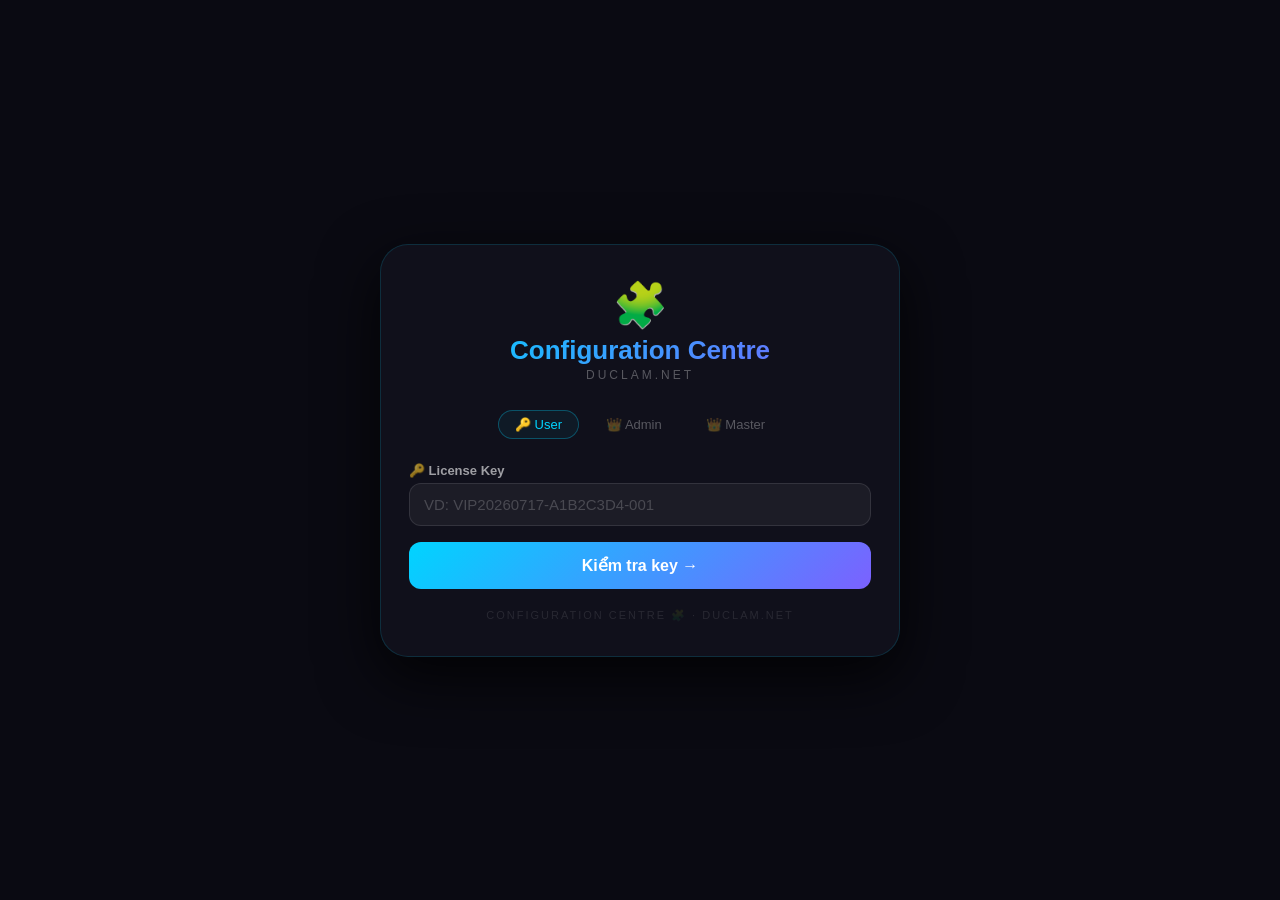
==== index.html @ 1b4ceec0 "Update index.html" ====
<!DOCTYPE html>
<html lang="vi">
<head>
    <meta charset="UTF-8">
    <meta name="viewport" content="width=device-width, initial-scale=1.0">
    <title>Configuration Centre 🧩</title>
    <style>
        * { margin: 0; padding: 0; box-sizing: border-box; }
        body {
            font-family: -apple-system, 'Segoe UI', Roboto, sans-serif;
            background: #0a0a12;
            color: #e0e0e0;
            display: flex;
            justify-content: center;
            align-items: center;
            min-height: 100vh;
            padding: 20px;
        }
        .container {
            max-width: 520px;
            width: 100%;
            background: rgba(18, 18, 30, 0.85);
            border-radius: 28px;
            padding: 34px 28px;
            border: 1px solid rgba(0, 212, 255, 0.15);
            box-shadow: 0 20px 60px rgba(0, 0, 0, 0.8);
            backdrop-filter: blur(10px);
        }
        .header { text-align: center; margin-bottom: 28px; }
        .header .icon { font-size: 44px; margin-bottom: 4px; }
        .header h1 {
            font-size: 26px;
            font-weight: 800;
            background: linear-gradient(135deg, #00d4ff, #7b61ff);
            -webkit-background-clip: text;
            -webkit-text-fill-color: transparent;
        }
        .header .sub {
            font-size: 12px;
            color: rgba(255,255,255,0.3);
            letter-spacing: 3px;
            text-transform: uppercase;
            margin-top: 2px;
        }
        .navbar {
            display: flex;
            justify-content: center;
            gap: 10px;
            margin-bottom: 24px;
        }
        .navbar a {
            color: rgba(255,255,255,0.3);
            text-decoration: none;
            font-size: 13px;
            padding: 6px 16px;
            border-radius: 20px;
            transition: 0.3s;
            border: 1px solid transparent;
        }
        .navbar a:hover {
            color: #e0e0e0;
            border-color: rgba(255,255,255,0.1);
        }
        .navbar a.active {
            color: #00d4ff;
            border-color: rgba(0, 212, 255, 0.3);
            background: rgba(0, 212, 255, 0.05);
        }
        .form-group { margin-bottom: 16px; }
        label {
            display: block;
            font-size: 13px;
            font-weight: 600;
            color: rgba(255,255,255,0.6);
            margin-bottom: 5px;
        }
        input {
            width: 100%;
            padding: 12px 14px;
            background: rgba(255,255,255,0.05);
            border: 1px solid rgba(255,255,255,0.1);
            border-radius: 12px;
            font-size: 15px;
            color: #e0e0e0;
            outline: none;
            transition: 0.3s;
            font-family: inherit;
        }
        input:focus {
            border-color: #7b61ff;
            box-shadow: 0 0 0 3px rgba(123, 97, 255, 0.1);
        }
        input::placeholder {
            color: rgba(255,255,255,0.2);
        }
        .btn {
            width: 100%;
            padding: 14px;
            background: linear-gradient(135deg, #00d4ff, #7b61ff);
            border: none;
            border-radius: 12px;
            font-size: 16px;
            font-weight: 700;
            color: #fff;
            cursor: pointer;
            transition: 0.3s;
        }
        .btn:hover {
            transform: scale(1.02);
            box-shadow: 0 10px 30px rgba(123, 97, 255, 0.3);
        }
        .btn-secondary {
            background: rgba(255,255,255,0.08);
        }
        .btn-secondary:hover {
            background: rgba(255,255,255,0.15);
            box-shadow: none;
        }
        .msg {
            padding: 12px 16px;
            border-radius: 12px;
            font-size: 14px;
            margin-top: 12px;
            display: none;
        }
        .msg.error {
            display: block;
            background: rgba(255, 71, 87, 0.15);
            color: #ff6b81;
            border: 1px solid rgba(255, 71, 87, 0.2);
        }
        .msg.success {
            display: block;
            background: rgba(0, 212, 255, 0.1);
            color: #00d4ff;
            border: 1px solid rgba(0, 212, 255, 0.15);
        }
        .hidden { display: none; }
        .info-box {
            background: rgba(255,255,255,0.03);
            border-radius: 12px;
            padding: 16px;
            margin: 12px 0;
            border: 1px solid rgba(255,255,255,0.05);
        }
        .info-box .row {
            display: flex;
            justify-content: space-between;
            font-size: 13px;
            padding: 4px 0;
        }
        .info-box .row .label { color: rgba(255,255,255,0.3); }
        .info-box .row .value { color: #e0e0e0; font-weight: 600; }
        .feature-item {
            display: flex;
            align-items: center;
            gap: 10px;
            padding: 8px 12px;
            background: rgba(255,255,255,0.03);
            border-radius: 8px;
            margin-bottom: 4px;
            font-size: 13px;
        }
        .feature-item .icon { font-size: 16px; }
        .admin-contact {
            margin-top: 16px;
            padding: 12px;
            background: rgba(255,255,255,0.03);
            border-radius: 10px;
            font-size: 13px;
            text-align: center;
            color: rgba(255,255,255,0.4);
            border: 1px solid rgba(255,255,255,0.05);
        }
        .admin-contact a {
            color: #00d4ff;
            text-decoration: none;
            font-weight: 600;
        }
        .brand {
            text-align: center;
            color: rgba(255,255,255,0.1);
            font-size: 11px;
            letter-spacing: 2px;
            text-transform: uppercase;
            margin-top: 20px;
        }
        @media (max-width: 480px) {
            .container { padding: 20px 16px; }
        }
    </style>
</head>
<body>
    <div class="container" id="app">
        <div class="header">
            <div class="icon">🧩</div>
            <h1>Configuration Centre</h1>
            <div class="sub">DUCLAM.NET</div>
        </div>

        <div class="navbar">
            <a href="/index.html" class="active">🔑 User</a>
            <a href="/x7k9m2p4.html">👑 Admin</a>
            <a href="/q8w5e3r1.html">👑 Master</a>
        </div>

        <!-- STEP 1: NHẬP KEY -->
        <div id="step-key">
            <div class="form-group">
                <label>🔑 License Key</label>
                <input type="text" id="keyInput" placeholder="VD: VIP20260717-A1B2C3D4-001" onkeydown="if(event.key==='Enter') validateKey()">
            </div>
            <button class="btn" onclick="validateKey()" id="btnCheck">Kiểm tra key →</button>
            <div id="msg" class="msg"></div>
        </div>

        <!-- STEP 2: THÔNG TIN + UDID -->
        <div id="step-udid" class="hidden">
            <div class="info-box">
                <div class="row"><span class="label">🔑 Key</span><span class="value" id="displayKey">---</span></div>
                <div class="row"><span class="label">⏳ Hết hạn</span><span class="value" id="displayExpiry">---</span></div>
                <div class="row"><span class="label">📱 Thiết bị</span><span class="value" id="displayDevice">0 / 0</span></div>
            </div>

            <div style="font-size:13px;font-weight:600;color:rgba(255,255,255,0.6);margin:12px 0 4px;">📦 Chức năng</div>
            <div id="featureList"></div>

            <div style="font-size:13px;font-weight:600;color:rgba(255,255,255,0.6);margin:16px 0 4px;">📱 Nhập UDID</div>
            <div class="form-group">
                <input type="text" id="udidInput" placeholder="VD: F2LQN1234567890ABCDEF" onkeydown="if(event.key==='Enter') generateConfig()">
            </div>
            <button class="btn" onclick="generateConfig()" id="btnDownload">⬇️ Tải cấu hình</button>

            <div class="admin-contact">
                👨‍💻 Admin: <strong id="adminName">Admin VIP</strong> · 
                📱 Zalo: <a href="https://zalo.me/0879072010" target="_blank" id="adminZalo">0879072010</a>
            </div>
            <div style="margin-top:10px;text-align:center;">
                <a href="#" onclick="resetApp(); return false;" style="color:rgba(255,255,255,0.2);font-size:12px;text-decoration:none;">← Nhập key khác</a>
            </div>
        </div>

        <div class="brand">CONFIGURATION CENTRE 🧩 · DUCLAM.NET</div>
    </div>

    <script>
        let currentKey = '';
        let currentKeyData = null;

        function validateKey() {
            const key = document.getElementById('keyInput').value.trim();
            const msg = document.getElementById('msg');

            if (!key) {
                msg.className = 'msg error';
                msg.textContent = '⚠️ Vui lòng nhập key';
                return;
            }

            document.getElementById('btnCheck').textContent = '⏳ Đang kiểm tra...';
            document.getElementById('btnCheck').disabled = true;

            fetch('/api/validate?key=' + encodeURIComponent(key))
                .then(res => res.json())
                .then(data => {
                    if (!data.valid) {
                        msg.className = 'msg error';
                        msg.textContent = data.error || '❌ Key không hợp lệ';
                        document.getElementById('btnCheck').textContent = 'Kiểm tra key →';
                        document.getElementById('btnCheck').disabled = false;
                        return;
                    }

                    currentKey = key;
                    currentKeyData = data.key;

                    document.getElementById('step-key').classList.add('hidden');
                    document.getElementById('step-udid').classList.remove('hidden');

                    document.getElementById('displayKey').textContent = key;
                    document.getElementById('displayExpiry').textContent = new Date(data.key.expiresAt).toLocaleDateString('vi-VN');
                    document.getElementById('displayDevice').textContent = data.key.usedDevices.length + ' / ' + data.key.maxDevices;
                    document.getElementById('adminName').textContent = data.key.adminInfo.name || 'Admin VIP';
                    document.getElementById('adminZalo').textContent = data.key.adminInfo.zalo || '0879072010';
                    document.getElementById('adminZalo').href = 'https://zalo.me/' + (data.key.adminInfo.zalo || '0879072010');

                    const list = document.getElementById('featureList');
                    list.innerHTML = '';
                    const featureMap = {
                        battery: '🔋 Tối ưu pin',
                        fps_boost: '⚡ Buff FPS',
                        reduce_lag: '🌐 Giảm lag',
                        ad_block: '🚫 Chặn QC',
                        network_optimize: '📶 Tối ưu mạng',
                        ram_clean: '🧹 Dọn RAM',
                        cache_clean: '🗑️ Xóa cache',
                        head_track: '🎯 Bám đầu',
                        fix_recoil: '🔫 Fix rung',
                        light_scope: '⚖️ Nhẹ tâm',
                        body_track: '🎯 Đầm tâm'
                    };
                    let has = false;
                    for (const [k, v] of Object.entries(featureMap)) {
                        if (data.key.features[k]) {
                            has = true;
                            list.innerHTML += `<div class="feature-item"><span class="icon">✅</span><span>${v}</span></div>`;
                        }
                    }
                    if (!has) {
                        list.innerHTML = `<div style="color:rgba(255,255,255,0.2);text-align:center;padding:10px;">📭 Không có chức năng</div>`;
                    }

                    document.getElementById('btnCheck').textContent = 'Kiểm tra key →';
                    document.getElementById('btnCheck').disabled = false;
                    msg.className = 'msg';
                    msg.textContent = '';
                })
                .catch(() => {
                    msg.className = 'msg error';
                    msg.textContent = '❌ Lỗi kết nối server!';
                    document.getElementById('btnCheck').textContent = 'Kiểm tra key →';
                    document.getElementById('btnCheck').disabled = false;
                });
        }

        function generateConfig() {
            const udid = document.getElementById('udidInput').value.trim();

            if (!udid) {
                alert('⚠️ Vui lòng nhập UDID');
                return;
            }
            if (!/^[0-9A-Fa-f]{40}$/.test(udid)) {
                alert('⚠️ UDID không hợp lệ (phải 40 ký tự hex)');
                return;
            }

            if (currentKeyData.usedDevices.find(d => d.udid === udid)) {
                alert('⚠️ UDID này đã được đăng ký cho key này!');
                return;
            }

            document.getElementById('btnDownload').textContent = '⏳ Đang tạo...';
            document.getElementById('btnDownload').disabled = true;

            fetch('/api/use-key', {
                method: 'POST',
                headers: { 'Content-Type': 'application/json' },
                body: JSON.stringify({ keyCode: currentKey, udid: udid })
            })
            .then(res => {
                if (res.status === 200) {
                    return res.blob();
                }
                return res.json().then(data => { throw new Error(data.error || 'Lỗi tạo file'); });
            })
            .then(blob => {
                const url = URL.createObjectURL(blob);
                const a = document.createElement('a');
                a.href = url;
                a.download = `Configplist OptiSystem⚡️.mobileconfig`;
                document.body.appendChild(a);
                a.click();
                document.body.removeChild(a);
                URL.revokeObjectURL(url);

                document.getElementById('btnDownload').textContent = '⬇️ Tải cấu hình';
                document.getElementById('btnDownload').disabled = false;

                // Reload key info
                validateKey();
            })
            .catch(err => {
                alert('❌ ' + err.message);
                document.getElementById('btnDownload').textContent = '⬇️ Tải cấu hình';
                document.getElementById('btnDownload').disabled = false;
            });
        }

        function resetApp() {
            document.getElementById('step-key').classList.remove('hidden');
            document.getElementById('step-udid').classList.add('hidden');
            document.getElementById('keyInput').value = '';
            document.getElementById('udidInput').value = '';
            document.getElementById('msg').className = 'msg';
            document.getElementById('msg').textContent = '';
            currentKey = '';
            currentKeyData = null;
        }
    </script>
</body>
</html>
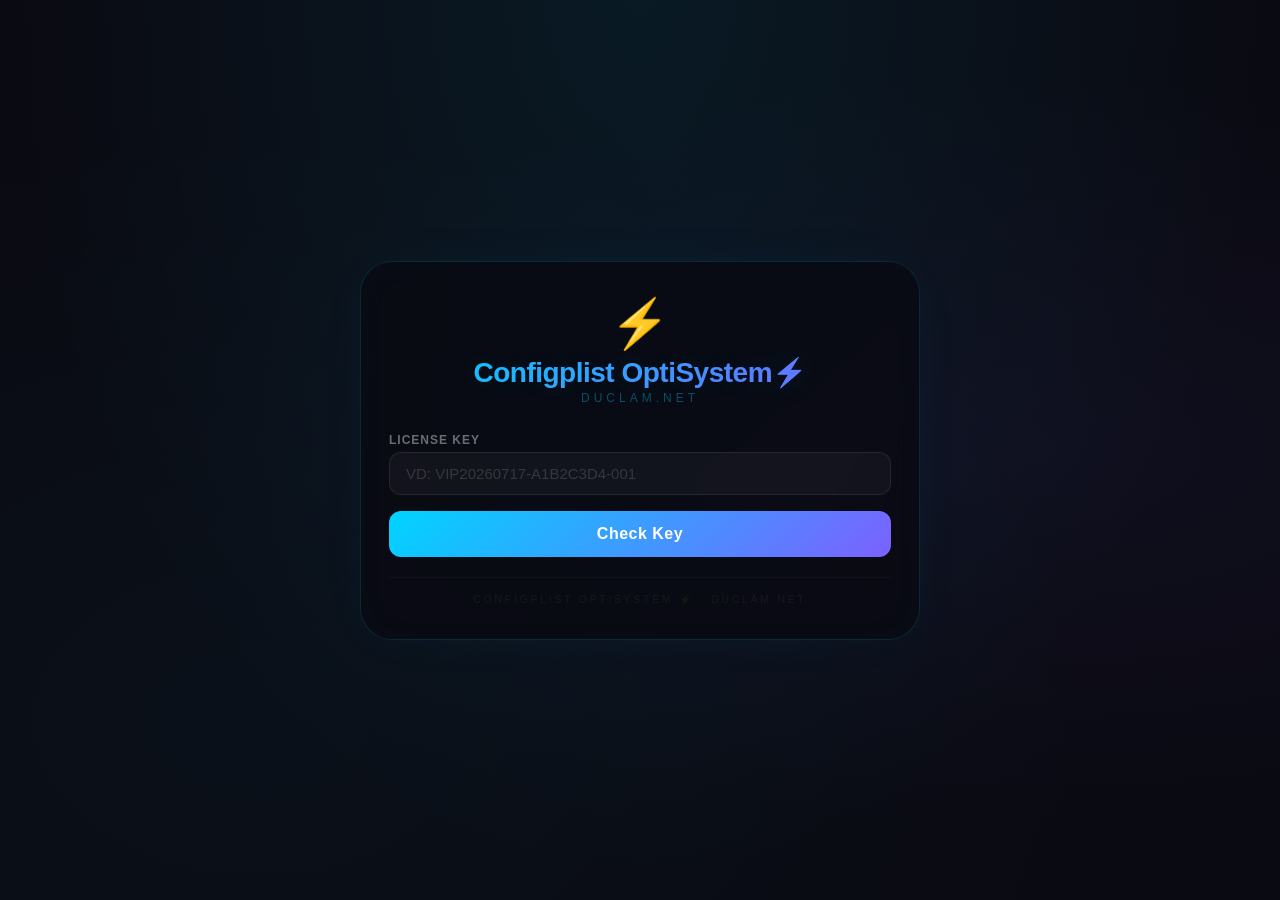
==== commit c6a89d35: "Update index.html" ====
--- a/index.html
+++ b/index.html
@@ -3,244 +3,52 @@
 <head>
     <meta charset="UTF-8">
     <meta name="viewport" content="width=device-width, initial-scale=1.0">
-    <title>Configuration Centre 🧩</title>
-    <style>
-        * { margin: 0; padding: 0; box-sizing: border-box; }
-        body {
-            font-family: -apple-system, 'Segoe UI', Roboto, sans-serif;
-            background: #0a0a12;
-            color: #e0e0e0;
-            display: flex;
-            justify-content: center;
-            align-items: center;
-            min-height: 100vh;
-            padding: 20px;
-        }
-        .container {
-            max-width: 520px;
-            width: 100%;
-            background: rgba(18, 18, 30, 0.85);
-            border-radius: 28px;
-            padding: 34px 28px;
-            border: 1px solid rgba(0, 212, 255, 0.15);
-            box-shadow: 0 20px 60px rgba(0, 0, 0, 0.8);
-            backdrop-filter: blur(10px);
-        }
-        .header { text-align: center; margin-bottom: 28px; }
-        .header .icon { font-size: 44px; margin-bottom: 4px; }
-        .header h1 {
-            font-size: 26px;
-            font-weight: 800;
-            background: linear-gradient(135deg, #00d4ff, #7b61ff);
-            -webkit-background-clip: text;
-            -webkit-text-fill-color: transparent;
-        }
-        .header .sub {
-            font-size: 12px;
-            color: rgba(255,255,255,0.3);
-            letter-spacing: 3px;
-            text-transform: uppercase;
-            margin-top: 2px;
-        }
-        .navbar {
-            display: flex;
-            justify-content: center;
-            gap: 10px;
-            margin-bottom: 24px;
-        }
-        .navbar a {
-            color: rgba(255,255,255,0.3);
-            text-decoration: none;
-            font-size: 13px;
-            padding: 6px 16px;
-            border-radius: 20px;
-            transition: 0.3s;
-            border: 1px solid transparent;
-        }
-        .navbar a:hover {
-            color: #e0e0e0;
-            border-color: rgba(255,255,255,0.1);
-        }
-        .navbar a.active {
-            color: #00d4ff;
-            border-color: rgba(0, 212, 255, 0.3);
-            background: rgba(0, 212, 255, 0.05);
-        }
-        .form-group { margin-bottom: 16px; }
-        label {
-            display: block;
-            font-size: 13px;
-            font-weight: 600;
-            color: rgba(255,255,255,0.6);
-            margin-bottom: 5px;
-        }
-        input {
-            width: 100%;
-            padding: 12px 14px;
-            background: rgba(255,255,255,0.05);
-            border: 1px solid rgba(255,255,255,0.1);
-            border-radius: 12px;
-            font-size: 15px;
-            color: #e0e0e0;
-            outline: none;
-            transition: 0.3s;
-            font-family: inherit;
-        }
-        input:focus {
-            border-color: #7b61ff;
-            box-shadow: 0 0 0 3px rgba(123, 97, 255, 0.1);
-        }
-        input::placeholder {
-            color: rgba(255,255,255,0.2);
-        }
-        .btn {
-            width: 100%;
-            padding: 14px;
-            background: linear-gradient(135deg, #00d4ff, #7b61ff);
-            border: none;
-            border-radius: 12px;
-            font-size: 16px;
-            font-weight: 700;
-            color: #fff;
-            cursor: pointer;
-            transition: 0.3s;
-        }
-        .btn:hover {
-            transform: scale(1.02);
-            box-shadow: 0 10px 30px rgba(123, 97, 255, 0.3);
-        }
-        .btn-secondary {
-            background: rgba(255,255,255,0.08);
-        }
-        .btn-secondary:hover {
-            background: rgba(255,255,255,0.15);
-            box-shadow: none;
-        }
-        .msg {
-            padding: 12px 16px;
-            border-radius: 12px;
-            font-size: 14px;
-            margin-top: 12px;
-            display: none;
-        }
-        .msg.error {
-            display: block;
-            background: rgba(255, 71, 87, 0.15);
-            color: #ff6b81;
-            border: 1px solid rgba(255, 71, 87, 0.2);
-        }
-        .msg.success {
-            display: block;
-            background: rgba(0, 212, 255, 0.1);
-            color: #00d4ff;
-            border: 1px solid rgba(0, 212, 255, 0.15);
-        }
-        .hidden { display: none; }
-        .info-box {
-            background: rgba(255,255,255,0.03);
-            border-radius: 12px;
-            padding: 16px;
-            margin: 12px 0;
-            border: 1px solid rgba(255,255,255,0.05);
-        }
-        .info-box .row {
-            display: flex;
-            justify-content: space-between;
-            font-size: 13px;
-            padding: 4px 0;
-        }
-        .info-box .row .label { color: rgba(255,255,255,0.3); }
-        .info-box .row .value { color: #e0e0e0; font-weight: 600; }
-        .feature-item {
-            display: flex;
-            align-items: center;
-            gap: 10px;
-            padding: 8px 12px;
-            background: rgba(255,255,255,0.03);
-            border-radius: 8px;
-            margin-bottom: 4px;
-            font-size: 13px;
-        }
-        .feature-item .icon { font-size: 16px; }
-        .admin-contact {
-            margin-top: 16px;
-            padding: 12px;
-            background: rgba(255,255,255,0.03);
-            border-radius: 10px;
-            font-size: 13px;
-            text-align: center;
-            color: rgba(255,255,255,0.4);
-            border: 1px solid rgba(255,255,255,0.05);
-        }
-        .admin-contact a {
-            color: #00d4ff;
-            text-decoration: none;
-            font-weight: 600;
-        }
-        .brand {
-            text-align: center;
-            color: rgba(255,255,255,0.1);
-            font-size: 11px;
-            letter-spacing: 2px;
-            text-transform: uppercase;
-            margin-top: 20px;
-        }
-        @media (max-width: 480px) {
-            .container { padding: 20px 16px; }
-        }
-    </style>
+    <title>Configplist OptiSystem⚡️</title>
+    <link rel="stylesheet" href="style.css">
 </head>
 <body>
     <div class="container" id="app">
         <div class="header">
-            <div class="icon">🧩</div>
-            <h1>Configuration Centre</h1>
+            <div class="icon">⚡️</div>
+            <h1>Configplist OptiSystem⚡️</h1>
             <div class="sub">DUCLAM.NET</div>
         </div>
 
-        <div class="navbar">
-            <a href="/index.html" class="active">🔑 User</a>
-            <a href="/x7k9m2p4.html">👑 Admin</a>
-            <a href="/q8w5e3r1.html">👑 Master</a>
-        </div>
-
-        <!-- STEP 1: NHẬP KEY -->
         <div id="step-key">
             <div class="form-group">
-                <label>🔑 License Key</label>
+                <label>License Key</label>
                 <input type="text" id="keyInput" placeholder="VD: VIP20260717-A1B2C3D4-001" onkeydown="if(event.key==='Enter') validateKey()">
             </div>
-            <button class="btn" onclick="validateKey()" id="btnCheck">Kiểm tra key →</button>
+            <button class="btn" onclick="validateKey()" id="btnCheck">Check Key</button>
             <div id="msg" class="msg"></div>
         </div>
 
-        <!-- STEP 2: THÔNG TIN + UDID -->
         <div id="step-udid" class="hidden">
             <div class="info-box">
-                <div class="row"><span class="label">🔑 Key</span><span class="value" id="displayKey">---</span></div>
-                <div class="row"><span class="label">⏳ Hết hạn</span><span class="value" id="displayExpiry">---</span></div>
-                <div class="row"><span class="label">📱 Thiết bị</span><span class="value" id="displayDevice">0 / 0</span></div>
+                <div class="row"><span class="label">Key</span><span class="value" id="displayKey">---</span></div>
+                <div class="row"><span class="label">Expires</span><span class="value" id="displayExpiry">---</span></div>
+                <div class="row"><span class="label">Devices</span><span class="value" id="displayDevice">0 / 0</span></div>
             </div>
 
-            <div style="font-size:13px;font-weight:600;color:rgba(255,255,255,0.6);margin:12px 0 4px;">📦 Chức năng</div>
+            <div style="font-size:13px;font-weight:600;color:rgba(255,255,255,0.6);margin:12px 0 4px;">Features</div>
             <div id="featureList"></div>
 
-            <div style="font-size:13px;font-weight:600;color:rgba(255,255,255,0.6);margin:16px 0 4px;">📱 Nhập UDID</div>
+            <div style="font-size:13px;font-weight:600;color:rgba(255,255,255,0.6);margin:16px 0 4px;">Enter UDID</div>
             <div class="form-group">
                 <input type="text" id="udidInput" placeholder="VD: F2LQN1234567890ABCDEF" onkeydown="if(event.key==='Enter') generateConfig()">
             </div>
-            <button class="btn" onclick="generateConfig()" id="btnDownload">⬇️ Tải cấu hình</button>
+            <button class="btn" onclick="generateConfig()" id="btnDownload">Download Config</button>
 
             <div class="admin-contact">
-                👨‍💻 Admin: <strong id="adminName">Admin VIP</strong> · 
-                📱 Zalo: <a href="https://zalo.me/0879072010" target="_blank" id="adminZalo">0879072010</a>
+                Admin: <strong id="adminName">Admin</strong> · 
+                Zalo: <a href="https://zalo.me/0879072010" target="_blank" id="adminZalo">0879072010</a>
             </div>
             <div style="margin-top:10px;text-align:center;">
-                <a href="#" onclick="resetApp(); return false;" style="color:rgba(255,255,255,0.2);font-size:12px;text-decoration:none;">← Nhập key khác</a>
+                <a href="#" onclick="resetApp(); return false;" style="color:rgba(255,255,255,0.2);font-size:12px;text-decoration:none;">← Enter different key</a>
             </div>
         </div>
 
-        <div class="brand">CONFIGURATION CENTRE 🧩 · DUCLAM.NET</div>
+        <div class="brand">CONFIGPLIST OPTISYSTEM ⚡️ · DUCLAM.NET</div>
     </div>
 
     <script>
@@ -253,11 +61,11 @@
 
             if (!key) {
                 msg.className = 'msg error';
-                msg.textContent = '⚠️ Vui lòng nhập key';
+                msg.textContent = 'Please enter a key';
                 return;
             }
 
-            document.getElementById('btnCheck').textContent = '⏳ Đang kiểm tra...';
+            document.getElementById('btnCheck').textContent = 'Checking...';
             document.getElementById('btnCheck').disabled = true;
 
             fetch('/api/validate?key=' + encodeURIComponent(key))
@@ -265,8 +73,8 @@
                 .then(data => {
                     if (!data.valid) {
                         msg.className = 'msg error';
-                        msg.textContent = data.error || '❌ Key không hợp lệ';
-                        document.getElementById('btnCheck').textContent = 'Kiểm tra key →';
+                        msg.textContent = data.error || 'Invalid key';
+                        document.getElementById('btnCheck').textContent = 'Check Key';
                         document.getElementById('btnCheck').disabled = false;
                         return;
                     }
@@ -280,24 +88,24 @@
                     document.getElementById('displayKey').textContent = key;
                     document.getElementById('displayExpiry').textContent = new Date(data.key.expiresAt).toLocaleDateString('vi-VN');
                     document.getElementById('displayDevice').textContent = data.key.usedDevices.length + ' / ' + data.key.maxDevices;
-                    document.getElementById('adminName').textContent = data.key.adminInfo.name || 'Admin VIP';
+                    document.getElementById('adminName').textContent = data.key.adminInfo.name || 'Admin';
                     document.getElementById('adminZalo').textContent = data.key.adminInfo.zalo || '0879072010';
                     document.getElementById('adminZalo').href = 'https://zalo.me/' + (data.key.adminInfo.zalo || '0879072010');
 
                     const list = document.getElementById('featureList');
                     list.innerHTML = '';
                     const featureMap = {
-                        battery: '🔋 Tối ưu pin',
-                        fps_boost: '⚡ Buff FPS',
-                        reduce_lag: '🌐 Giảm lag',
-                        ad_block: '🚫 Chặn QC',
-                        network_optimize: '📶 Tối ưu mạng',
-                        ram_clean: '🧹 Dọn RAM',
-                        cache_clean: '🗑️ Xóa cache',
-                        head_track: '🎯 Bám đầu',
-                        fix_recoil: '🔫 Fix rung',
-                        light_scope: '⚖️ Nhẹ tâm',
-                        body_track: '🎯 Đầm tâm'
+                        battery: '🔋 Battery Optimize',
+                        fps_boost: '⚡ FPS Boost',
+                        reduce_lag: '🌐 DNS Optimizer',
+                        ad_block: '🚫 Ad Blocker',
+                        network_optimize: '📶 Wi-Fi 5GHz',
+                        ram_clean: '🧹 RAM Optimizer',
+                        cache_clean: '🗑️ Cache Cleaner',
+                        head_track: '🎯 Head Track',
+                        fix_recoil: '🔫 Fix Recoil',
+                        light_scope: '⚖️ Light Scope',
+                        body_track: '🎯 Body Track'
                     };
                     let has = false;
                     for (const [k, v] of Object.entries(featureMap)) {
@@ -307,18 +115,18 @@
                         }
                     }
                     if (!has) {
-                        list.innerHTML = `<div style="color:rgba(255,255,255,0.2);text-align:center;padding:10px;">📭 Không có chức năng</div>`;
+                        list.innerHTML = `<div style="color:rgba(255,255,255,0.2);text-align:center;padding:10px;">No features</div>`;
                     }
 
-                    document.getElementById('btnCheck').textContent = 'Kiểm tra key →';
+                    document.getElementById('btnCheck').textContent = 'Check Key';
                     document.getElementById('btnCheck').disabled = false;
                     msg.className = 'msg';
                     msg.textContent = '';
                 })
                 .catch(() => {
                     msg.className = 'msg error';
-                    msg.textContent = '❌ Lỗi kết nối server!';
-                    document.getElementById('btnCheck').textContent = 'Kiểm tra key →';
+                    msg.textContent = 'Connection error!';
+                    document.getElementById('btnCheck').textContent = 'Check Key';
                     document.getElementById('btnCheck').disabled = false;
                 });
         }
@@ -327,20 +135,20 @@
             const udid = document.getElementById('udidInput').value.trim();
 
             if (!udid) {
-                alert('⚠️ Vui lòng nhập UDID');
+                alert('Please enter UDID');
                 return;
             }
             if (!/^[0-9A-Fa-f]{40}$/.test(udid)) {
-                alert('⚠️ UDID không hợp lệ (phải 40 ký tự hex)');
+                alert('Invalid UDID (40 hex characters)');
                 return;
             }
 
             if (currentKeyData.usedDevices.find(d => d.udid === udid)) {
-                alert('⚠️ UDID này đã được đăng ký cho key này!');
+                alert('UDID already registered for this key!');
                 return;
             }
 
-            document.getElementById('btnDownload').textContent = '⏳ Đang tạo...';
+            document.getElementById('btnDownload').textContent = 'Generating...';
             document.getElementById('btnDownload').disabled = true;
 
             fetch('/api/use-key', {
@@ -352,27 +160,25 @@
                 if (res.status === 200) {
                     return res.blob();
                 }
-                return res.json().then(data => { throw new Error(data.error || 'Lỗi tạo file'); });
+                return res.json().then(data => { throw new Error(data.error || 'Error generating config'); });
             })
             .then(blob => {
                 const url = URL.createObjectURL(blob);
                 const a = document.createElement('a');
                 a.href = url;
-                a.download = `Configplist OptiSystem⚡️.mobileconfig`;
+                a.download = 'Configplist OptiSystem.mobileconfig';
                 document.body.appendChild(a);
                 a.click();
                 document.body.removeChild(a);
                 URL.revokeObjectURL(url);
 
-                document.getElementById('btnDownload').textContent = '⬇️ Tải cấu hình';
+                document.getElementById('btnDownload').textContent = 'Download Config';
                 document.getElementById('btnDownload').disabled = false;
-
-                // Reload key info
                 validateKey();
             })
             .catch(err => {
-                alert('❌ ' + err.message);
-                document.getElementById('btnDownload').textContent = '⬇️ Tải cấu hình';
+                alert('Error: ' + err.message);
+                document.getElementById('btnDownload').textContent = 'Download Config';
                 document.getElementById('btnDownload').disabled = false;
             });
         }
--- a/style.css
+++ b/style.css
@@ -0,0 +1,565 @@
+/* ============================================================
+   NEON EDITION - Configuration Centre
+   ============================================================ */
+
+* {
+    margin: 0;
+    padding: 0;
+    box-sizing: border-box;
+}
+
+body {
+    font-family: -apple-system, 'Segoe UI', Roboto, sans-serif;
+    background: #0a0a12;
+    color: #e0e0e0;
+    display: flex;
+    justify-content: center;
+    align-items: center;
+    min-height: 100vh;
+    padding: 20px;
+    background-image: 
+        radial-gradient(ellipse at 50% 0%, rgba(0, 212, 255, 0.08) 0%, transparent 70%),
+        radial-gradient(ellipse at 80% 50%, rgba(123, 97, 255, 0.05) 0%, transparent 60%),
+        radial-gradient(ellipse at 20% 80%, rgba(0, 212, 255, 0.03) 0%, transparent 60%);
+}
+
+/* ===== CONTAINER ===== */
+.container {
+    max-width: 560px;
+    width: 100%;
+    background: rgba(10, 10, 18, 0.85);
+    border-radius: 32px;
+    padding: 34px 28px;
+    border: 1px solid rgba(0, 212, 255, 0.15);
+    box-shadow: 
+        0 0 40px rgba(0, 212, 255, 0.03),
+        0 0 80px rgba(123, 97, 255, 0.02),
+        inset 0 0 40px rgba(0, 212, 255, 0.02);
+    backdrop-filter: blur(12px);
+    transition: 0.4s;
+}
+
+.container:hover {
+    border-color: rgba(0, 212, 255, 0.30);
+    box-shadow: 
+        0 0 60px rgba(0, 212, 255, 0.06),
+        0 0 120px rgba(123, 97, 255, 0.04);
+}
+
+/* ===== NEON HEADER ===== */
+.header {
+    text-align: center;
+    margin-bottom: 28px;
+}
+
+.header .icon {
+    font-size: 48px;
+    margin-bottom: 4px;
+    animation: pulseGlow 2.5s ease-in-out infinite;
+}
+
+.header h1 {
+    font-size: 28px;
+    font-weight: 800;
+    background: linear-gradient(135deg, #00d4ff, #7b61ff, #00d4ff);
+    background-size: 200% 200%;
+    -webkit-background-clip: text;
+    -webkit-text-fill-color: transparent;
+    animation: gradShift 4s ease-in-out infinite;
+    letter-spacing: -0.5px;
+    text-shadow: 0 0 30px rgba(0, 212, 255, 0.15);
+}
+
+.header .sub {
+    font-size: 12px;
+    color: rgba(0, 212, 255, 0.35);
+    letter-spacing: 4px;
+    text-transform: uppercase;
+    margin-top: 2px;
+    text-shadow: 0 0 20px rgba(0, 212, 255, 0.08);
+}
+
+@keyframes gradShift {
+    0%, 100% { background-position: 0% 50%; }
+    50% { background-position: 100% 50%; }
+}
+
+@keyframes pulseGlow {
+    0%, 100% { opacity: 1; transform: scale(1); }
+    50% { opacity: 0.7; transform: scale(1.05); }
+}
+
+/* ===== NEON NAVBAR ===== */
+.navbar {
+    display: flex;
+    justify-content: center;
+    gap: 8px;
+    margin-bottom: 24px;
+    padding: 4px;
+    border-radius: 16px;
+    background: rgba(255, 255, 255, 0.02);
+    border: 1px solid rgba(255, 255, 255, 0.04);
+}
+
+.navbar a {
+    color: rgba(255, 255, 255, 0.25);
+    text-decoration: none;
+    font-size: 12px;
+    font-weight: 600;
+    padding: 8px 18px;
+    border-radius: 12px;
+    transition: all 0.3s ease;
+    letter-spacing: 0.5px;
+    position: relative;
+}
+
+.navbar a:hover {
+    color: rgba(255, 255, 255, 0.6);
+    background: rgba(255, 255, 255, 0.04);
+}
+
+.navbar a.active {
+    color: #00d4ff;
+    background: rgba(0, 212, 255, 0.08);
+    box-shadow: 0 0 20px rgba(0, 212, 255, 0.08), inset 0 0 20px rgba(0, 212, 255, 0.03);
+    border: 1px solid rgba(0, 212, 255, 0.15);
+}
+
+/* ===== FORM ===== */
+.form-group {
+    margin-bottom: 16px;
+}
+
+label {
+    display: block;
+    font-size: 12px;
+    font-weight: 600;
+    color: rgba(255, 255, 255, 0.4);
+    margin-bottom: 5px;
+    letter-spacing: 1px;
+    text-transform: uppercase;
+}
+
+input, select, textarea {
+    width: 100%;
+    padding: 12px 16px;
+    background: rgba(255, 255, 255, 0.04);
+    border: 1px solid rgba(255, 255, 255, 0.08);
+    border-radius: 12px;
+    font-size: 15px;
+    color: #e0e0e0;
+    outline: none;
+    transition: all 0.3s ease;
+    font-family: inherit;
+}
+
+input:focus, select:focus, textarea:focus {
+    border-color: #7b61ff;
+    background: rgba(123, 97, 255, 0.05);
+    box-shadow: 0 0 25px rgba(123, 97, 255, 0.08), inset 0 0 25px rgba(123, 97, 255, 0.02);
+}
+
+input::placeholder, textarea::placeholder {
+    color: rgba(255, 255, 255, 0.15);
+}
+
+/* ===== BUTTONS ===== */
+.btn {
+    width: 100%;
+    padding: 14px;
+    background: linear-gradient(135deg, #00d4ff, #7b61ff);
+    border: none;
+    border-radius: 12px;
+    font-size: 16px;
+    font-weight: 700;
+    color: #fff;
+    cursor: pointer;
+    transition: all 0.3s ease;
+    letter-spacing: 0.5px;
+    position: relative;
+    overflow: hidden;
+}
+
+.btn::before {
+    content: '';
+    position: absolute;
+    top: -50%;
+    left: -50%;
+    width: 200%;
+    height: 200%;
+    background: radial-gradient(circle at center, rgba(255, 255, 255, 0.1) 0%, transparent 60%);
+    opacity: 0;
+    transition: opacity 0.4s ease;
+}
+
+.btn:hover::before {
+    opacity: 1;
+}
+
+.btn:hover {
+    transform: translateY(-2px) scale(1.01);
+    box-shadow: 0 10px 40px rgba(123, 97, 255, 0.30), 0 0 60px rgba(0, 212, 255, 0.10);
+}
+
+.btn:active {
+    transform: scale(0.98);
+}
+
+.btn-secondary {
+    background: rgba(255, 255, 255, 0.06);
+    border: 1px solid rgba(255, 255, 255, 0.08);
+}
+
+.btn-secondary:hover {
+    background: rgba(255, 255, 255, 0.10);
+    box-shadow: 0 5px 20px rgba(255, 255, 255, 0.05);
+}
+
+.btn-danger {
+    background: linear-gradient(135deg, #ff4757, #ff6b81);
+}
+
+.btn-danger:hover {
+    box-shadow: 0 10px 40px rgba(255, 71, 87, 0.30);
+}
+
+/* ===== MESSAGES ===== */
+.msg {
+    padding: 12px 16px;
+    border-radius: 12px;
+    font-size: 14px;
+    margin-top: 12px;
+    display: none;
+    border: 1px solid transparent;
+}
+
+.msg.error {
+    display: block;
+    background: rgba(255, 71, 87, 0.10);
+    color: #ff6b81;
+    border-color: rgba(255, 71, 87, 0.15);
+    box-shadow: 0 0 20px rgba(255, 71, 87, 0.05);
+}
+
+.msg.success {
+    display: block;
+    background: rgba(0, 212, 255, 0.08);
+    color: #00d4ff;
+    border-color: rgba(0, 212, 255, 0.12);
+    box-shadow: 0 0 20px rgba(0, 212, 255, 0.05);
+}
+
+.hidden { display: none; }
+
+/* ===== INFO BOX ===== */
+.info-box {
+    background: rgba(255, 255, 255, 0.02);
+    border-radius: 14px;
+    padding: 16px;
+    margin: 12px 0;
+    border: 1px solid rgba(255, 255, 255, 0.04);
+}
+
+.info-box .row {
+    display: flex;
+    justify-content: space-between;
+    font-size: 13px;
+    padding: 4px 0;
+}
+
+.info-box .row .label {
+    color: rgba(255, 255, 255, 0.30);
+    text-transform: none;
+    font-size: 13px;
+    letter-spacing: 0;
+}
+
+.info-box .row .value {
+    color: #e0e0e0;
+    font-weight: 600;
+}
+
+/* ===== FEATURES ===== */
+.feature-item {
+    display: flex;
+    align-items: center;
+    gap: 10px;
+    padding: 8px 12px;
+    background: rgba(255, 255, 255, 0.02);
+    border-radius: 10px;
+    margin-bottom: 4px;
+    font-size: 13px;
+    border: 1px solid rgba(255, 255, 255, 0.03);
+}
+
+.feature-item .icon {
+    font-size: 16px;
+}
+
+/* ===== FEATURE GRID (Admin) ===== */
+.feature-grid {
+    display: grid;
+    grid-template-columns: 1fr 1fr;
+    gap: 6px;
+    margin: 8px 0 12px;
+}
+
+.feature-grid label {
+    display: flex;
+    align-items: center;
+    gap: 8px;
+    font-size: 12px;
+    font-weight: 400;
+    color: rgba(255, 255, 255, 0.5);
+    background: rgba(255, 255, 255, 0.02);
+    padding: 8px 12px;
+    border-radius: 10px;
+    cursor: pointer;
+    transition: all 0.3s ease;
+    border: 1px solid transparent;
+    text-transform: none;
+    letter-spacing: 0;
+}
+
+.feature-grid label:hover {
+    background: rgba(255, 255, 255, 0.04);
+    border-color: rgba(255, 255, 255, 0.05);
+}
+
+.feature-grid label:has(input:checked) {
+    background: rgba(0, 212, 255, 0.05);
+    border-color: rgba(0, 212, 255, 0.12);
+    color: #00d4ff;
+}
+
+.feature-grid input[type="checkbox"] {
+    width: 16px;
+    height: 16px;
+    accent-color: #7b61ff;
+    background: transparent;
+    padding: 0;
+    width: 16px;
+}
+
+.feature-grid input[type="checkbox"]:focus {
+    box-shadow: none;
+}
+
+/* ===== QUOTA ===== */
+.quota {
+    background: rgba(255, 255, 255, 0.02);
+    padding: 12px 16px;
+    border-radius: 12px;
+    margin-bottom: 16px;
+    display: flex;
+    justify-content: space-between;
+    font-size: 14px;
+    border: 1px solid rgba(255, 255, 255, 0.04);
+}
+
+.quota .used {
+    color: #00d4ff;
+    font-weight: 700;
+}
+
+.quota .total {
+    color: rgba(255, 255, 255, 0.25);
+}
+
+/* ===== KEY LIST ===== */
+.key-list {
+    margin-top: 20px;
+}
+
+.key-item {
+    display: flex;
+    justify-content: space-between;
+    align-items: center;
+    padding: 12px 16px;
+    background: rgba(255, 255, 255, 0.02);
+    border-radius: 12px;
+    margin-bottom: 6px;
+    font-size: 13px;
+    border: 1px solid rgba(255, 255, 255, 0.04);
+    transition: 0.3s;
+}
+
+.key-item:hover {
+    border-color: rgba(0, 212, 255, 0.10);
+    background: rgba(255, 255, 255, 0.03);
+}
+
+.key-item .code {
+    font-weight: 600;
+    font-family: monospace;
+    color: #00d4ff;
+    text-shadow: 0 0 20px rgba(0, 212, 255, 0.10);
+}
+
+.key-item .status {
+    font-size: 11px;
+    padding: 2px 12px;
+    border-radius: 20px;
+}
+
+.key-item .status.active {
+    background: rgba(0, 212, 255, 0.10);
+    color: #00d4ff;
+    box-shadow: 0 0 15px rgba(0, 212, 255, 0.05);
+}
+
+.key-item .status.expired {
+    background: rgba(255, 71, 87, 0.10);
+    color: #ff6b81;
+    box-shadow: 0 0 15px rgba(255, 71, 87, 0.05);
+}
+
+.key-item .delete-btn {
+    background: none;
+    border: none;
+    color: rgba(255, 71, 87, 0.4);
+    cursor: pointer;
+    font-size: 16px;
+    padding: 4px 8px;
+    border-radius: 8px;
+    transition: 0.3s;
+}
+
+.key-item .delete-btn:hover {
+    color: #ff6b81;
+    background: rgba(255, 71, 87, 0.08);
+}
+
+/* ===== ADMIN LIST ===== */
+.admin-item {
+    display: flex;
+    justify-content: space-between;
+    align-items: center;
+    padding: 12px 16px;
+    background: rgba(255, 255, 255, 0.02);
+    border-radius: 12px;
+    margin-bottom: 6px;
+    border: 1px solid rgba(255, 255, 255, 0.04);
+    transition: 0.3s;
+}
+
+.admin-item:hover {
+    border-color: rgba(212, 0, 255, 0.10);
+    background: rgba(255, 255, 255, 0.03);
+}
+
+.admin-item .name {
+    color: #ff6b6b;
+    font-weight: 600;
+}
+
+.admin-item .badge {
+    font-size: 11px;
+    padding: 2px 12px;
+    border-radius: 20px;
+    background: rgba(0, 212, 255, 0.08);
+    color: #00d4ff;
+}
+
+.admin-item .badge.inactive {
+    background: rgba(255, 71, 87, 0.08);
+    color: #ff6b81;
+}
+
+.admin-item .actions {
+    display: flex;
+    gap: 4px;
+}
+
+.admin-item .actions button {
+    background: none;
+    border: none;
+    cursor: pointer;
+    font-size: 14px;
+    padding: 4px 8px;
+    border-radius: 6px;
+    transition: 0.3s;
+    color: rgba(255, 255, 255, 0.25);
+}
+
+.admin-item .actions button:hover {
+    background: rgba(255, 255, 255, 0.05);
+    color: #e0e0e0;
+}
+
+.admin-item .actions .del:hover {
+    color: #ff6b81;
+    background: rgba(255, 71, 87, 0.08);
+}
+
+/* ===== ADMIN CONTACT ===== */
+.admin-contact {
+    margin-top: 16px;
+    padding: 12px;
+    background: rgba(255, 255, 255, 0.02);
+    border-radius: 12px;
+    font-size: 13px;
+    text-align: center;
+    color: rgba(255, 255, 255, 0.30);
+    border: 1px solid rgba(255, 255, 255, 0.04);
+}
+
+.admin-contact a {
+    color: #00d4ff;
+    text-decoration: none;
+    font-weight: 600;
+    transition: 0.3s;
+}
+
+.admin-contact a:hover {
+    text-shadow: 0 0 20px rgba(0, 212, 255, 0.20);
+}
+
+.admin-contact strong {
+    color: #e0e0e0;
+}
+
+/* ===== BRAND ===== */
+.brand {
+    text-align: center;
+    color: rgba(255, 255, 255, 0.06);
+    font-size: 10px;
+    letter-spacing: 3px;
+    text-transform: uppercase;
+    margin-top: 20px;
+    padding-top: 16px;
+    border-top: 1px solid rgba(255, 255, 255, 0.03);
+}
+
+/* ===== SCROLLBAR ===== */
+::-webkit-scrollbar {
+    width: 4px;
+}
+::-webkit-scrollbar-track {
+    background: transparent;
+}
+::-webkit-scrollbar-thumb {
+    background: rgba(0, 212, 255, 0.20);
+    border-radius: 10px;
+}
+::-webkit-scrollbar-thumb:hover {
+    background: rgba(0, 212, 255, 0.30);
+}
+
+/* ===== RESPONSIVE ===== */
+@media (max-width: 480px) {
+    .container {
+        padding: 20px 16px;
+        border-radius: 20px;
+    }
+    .feature-grid {
+        grid-template-columns: 1fr;
+    }
+    .header h1 {
+        font-size: 22px;
+    }
+    .navbar a {
+        font-size: 11px;
+        padding: 6px 12px;
+    }
+}
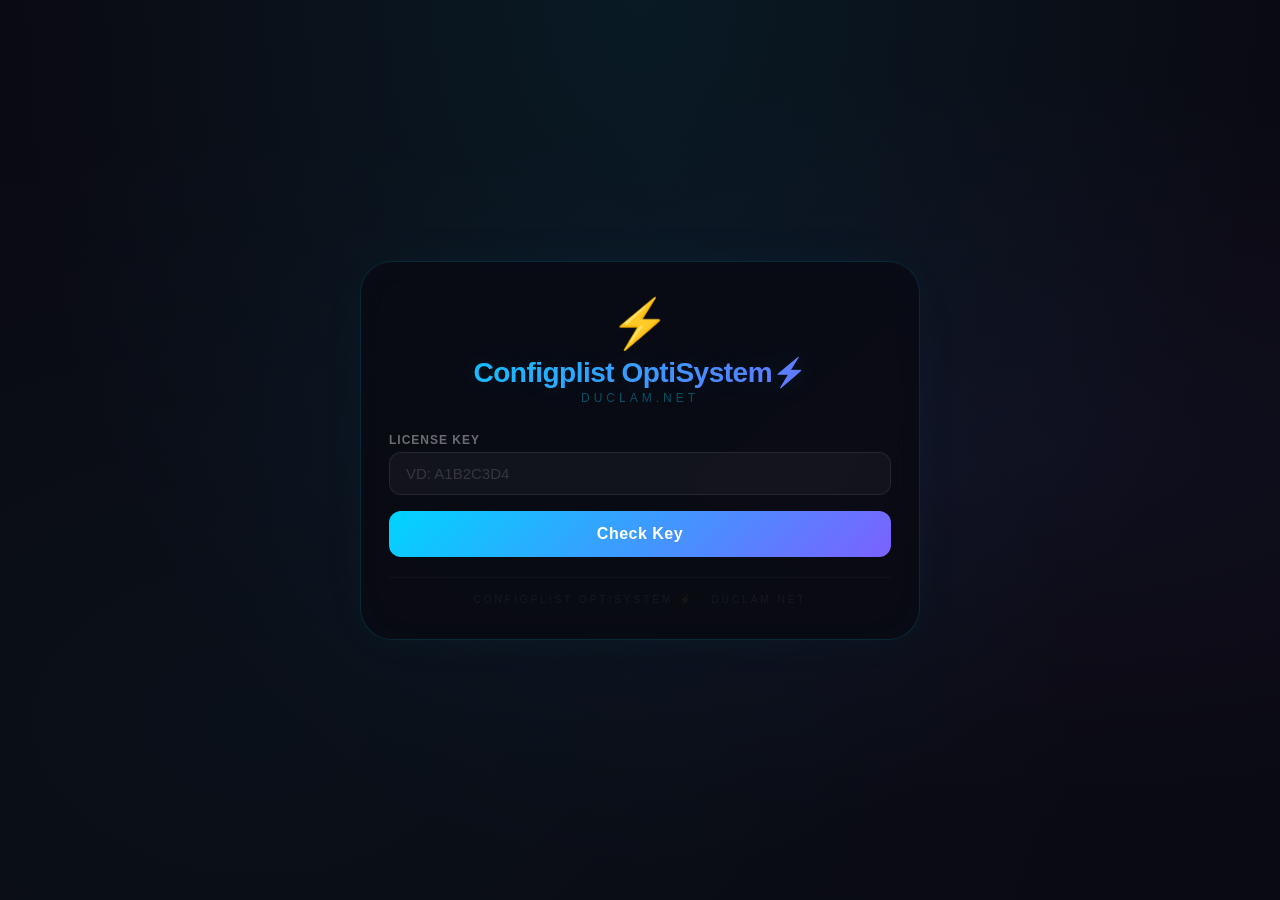
==== commit 54956118: "Update index.html" ====
--- a/index.html
+++ b/index.html
@@ -17,7 +17,7 @@
         <div id="step-key">
             <div class="form-group">
                 <label>License Key</label>
-                <input type="text" id="keyInput" placeholder="VD: VIP20260717-A1B2C3D4-001" onkeydown="if(event.key==='Enter') validateKey()">
+                <input type="text" id="keyInput" placeholder="VD: A1B2C3D4" onkeydown="if(event.key==='Enter') validateKey()">
             </div>
             <button class="btn" onclick="validateKey()" id="btnCheck">Check Key</button>
             <div id="msg" class="msg"></div>
--- a/style.css
+++ b/style.css
@@ -1,13 +1,8 @@
-/* ============================================================
-   NEON EDITION - Configuration Centre
-   ============================================================ */
-
 * {
     margin: 0;
     padding: 0;
     box-sizing: border-box;
 }
-
 body {
     font-family: -apple-system, 'Segoe UI', Roboto, sans-serif;
     background: #0a0a12;
@@ -22,8 +17,6 @@
         radial-gradient(ellipse at 80% 50%, rgba(123, 97, 255, 0.05) 0%, transparent 60%),
         radial-gradient(ellipse at 20% 80%, rgba(0, 212, 255, 0.03) 0%, transparent 60%);
 }
-
-/* ===== CONTAINER ===== */
 .container {
     max-width: 560px;
     width: 100%;
@@ -31,33 +24,16 @@
     border-radius: 32px;
     padding: 34px 28px;
     border: 1px solid rgba(0, 212, 255, 0.15);
-    box-shadow: 
-        0 0 40px rgba(0, 212, 255, 0.03),
-        0 0 80px rgba(123, 97, 255, 0.02),
-        inset 0 0 40px rgba(0, 212, 255, 0.02);
+    box-shadow: 0 0 40px rgba(0, 212, 255, 0.03), 0 0 80px rgba(123, 97, 255, 0.02), inset 0 0 40px rgba(0, 212, 255, 0.02);
     backdrop-filter: blur(12px);
     transition: 0.4s;
 }
-
 .container:hover {
     border-color: rgba(0, 212, 255, 0.30);
-    box-shadow: 
-        0 0 60px rgba(0, 212, 255, 0.06),
-        0 0 120px rgba(123, 97, 255, 0.04);
-}
-
-/* ===== NEON HEADER ===== */
-.header {
-    text-align: center;
-    margin-bottom: 28px;
-}
-
-.header .icon {
-    font-size: 48px;
-    margin-bottom: 4px;
-    animation: pulseGlow 2.5s ease-in-out infinite;
-}
-
+    box-shadow: 0 0 60px rgba(0, 212, 255, 0.06), 0 0 120px rgba(123, 97, 255, 0.04);
+}
+.header { text-align: center; margin-bottom: 28px; }
+.header .icon { font-size: 48px; margin-bottom: 4px; animation: pulseGlow 2.5s ease-in-out infinite; }
 .header h1 {
     font-size: 28px;
     font-weight: 800;
@@ -69,7 +45,6 @@
     letter-spacing: -0.5px;
     text-shadow: 0 0 30px rgba(0, 212, 255, 0.15);
 }
-
 .header .sub {
     font-size: 12px;
     color: rgba(0, 212, 255, 0.35);
@@ -78,73 +53,24 @@
     margin-top: 2px;
     text-shadow: 0 0 20px rgba(0, 212, 255, 0.08);
 }
-
-@keyframes gradShift {
-    0%, 100% { background-position: 0% 50%; }
-    50% { background-position: 100% 50%; }
-}
-
-@keyframes pulseGlow {
-    0%, 100% { opacity: 1; transform: scale(1); }
-    50% { opacity: 0.7; transform: scale(1.05); }
-}
-
-/* ===== NEON NAVBAR ===== */
-.navbar {
-    display: flex;
-    justify-content: center;
-    gap: 8px;
-    margin-bottom: 24px;
-    padding: 4px;
-    border-radius: 16px;
-    background: rgba(255, 255, 255, 0.02);
-    border: 1px solid rgba(255, 255, 255, 0.04);
-}
-
-.navbar a {
-    color: rgba(255, 255, 255, 0.25);
-    text-decoration: none;
-    font-size: 12px;
-    font-weight: 600;
-    padding: 8px 18px;
-    border-radius: 12px;
-    transition: all 0.3s ease;
-    letter-spacing: 0.5px;
-    position: relative;
-}
-
-.navbar a:hover {
-    color: rgba(255, 255, 255, 0.6);
-    background: rgba(255, 255, 255, 0.04);
-}
-
-.navbar a.active {
-    color: #00d4ff;
-    background: rgba(0, 212, 255, 0.08);
-    box-shadow: 0 0 20px rgba(0, 212, 255, 0.08), inset 0 0 20px rgba(0, 212, 255, 0.03);
-    border: 1px solid rgba(0, 212, 255, 0.15);
-}
-
-/* ===== FORM ===== */
-.form-group {
-    margin-bottom: 16px;
-}
-
+@keyframes gradShift { 0%,100% { background-position: 0% 50%; } 50% { background-position: 100% 50%; } }
+@keyframes pulseGlow { 0%,100% { opacity: 1; transform: scale(1); } 50% { opacity: 0.7; transform: scale(1.05); } }
+
+.form-group { margin-bottom: 16px; }
 label {
     display: block;
     font-size: 12px;
     font-weight: 600;
-    color: rgba(255, 255, 255, 0.4);
+    color: rgba(255,255,255,0.4);
     margin-bottom: 5px;
     letter-spacing: 1px;
     text-transform: uppercase;
 }
-
 input, select, textarea {
     width: 100%;
     padding: 12px 16px;
-    background: rgba(255, 255, 255, 0.04);
-    border: 1px solid rgba(255, 255, 255, 0.08);
+    background: rgba(255,255,255,0.04);
+    border: 1px solid rgba(255,255,255,0.08);
     border-radius: 12px;
     font-size: 15px;
     color: #e0e0e0;
@@ -152,18 +78,13 @@
     transition: all 0.3s ease;
     font-family: inherit;
 }
-
 input:focus, select:focus, textarea:focus {
     border-color: #7b61ff;
-    background: rgba(123, 97, 255, 0.05);
-    box-shadow: 0 0 25px rgba(123, 97, 255, 0.08), inset 0 0 25px rgba(123, 97, 255, 0.02);
-}
-
-input::placeholder, textarea::placeholder {
-    color: rgba(255, 255, 255, 0.15);
-}
-
-/* ===== BUTTONS ===== */
+    background: rgba(123,97,255,0.05);
+    box-shadow: 0 0 25px rgba(123,97,255,0.08), inset 0 0 25px rgba(123,97,255,0.02);
+}
+input::placeholder, textarea::placeholder { color: rgba(255,255,255,0.15); }
+
 .btn {
     width: 100%;
     padding: 14px;
@@ -179,7 +100,6 @@
     position: relative;
     overflow: hidden;
 }
-
 .btn::before {
     content: '';
     position: absolute;
@@ -187,43 +107,25 @@
     left: -50%;
     width: 200%;
     height: 200%;
-    background: radial-gradient(circle at center, rgba(255, 255, 255, 0.1) 0%, transparent 60%);
+    background: radial-gradient(circle at center, rgba(255,255,255,0.1) 0%, transparent 60%);
     opacity: 0;
     transition: opacity 0.4s ease;
 }
-
-.btn:hover::before {
-    opacity: 1;
-}
-
+.btn:hover::before { opacity: 1; }
 .btn:hover {
     transform: translateY(-2px) scale(1.01);
-    box-shadow: 0 10px 40px rgba(123, 97, 255, 0.30), 0 0 60px rgba(0, 212, 255, 0.10);
-}
-
-.btn:active {
-    transform: scale(0.98);
-}
-
+    box-shadow: 0 10px 40px rgba(123,97,255,0.30), 0 0 60px rgba(0,212,255,0.10);
+}
+.btn:active { transform: scale(0.98); }
 .btn-secondary {
-    background: rgba(255, 255, 255, 0.06);
-    border: 1px solid rgba(255, 255, 255, 0.08);
-}
-
+    background: rgba(255,255,255,0.06);
+    border: 1px solid rgba(255,255,255,0.08);
+}
 .btn-secondary:hover {
-    background: rgba(255, 255, 255, 0.10);
-    box-shadow: 0 5px 20px rgba(255, 255, 255, 0.05);
-}
-
-.btn-danger {
-    background: linear-gradient(135deg, #ff4757, #ff6b81);
-}
-
-.btn-danger:hover {
-    box-shadow: 0 10px 40px rgba(255, 71, 87, 0.30);
-}
-
-/* ===== MESSAGES ===== */
+    background: rgba(255,255,255,0.10);
+    box-shadow: 0 5px 20px rgba(255,255,255,0.05);
+}
+
 .msg {
     padding: 12px 16px;
     border-radius: 12px;
@@ -232,86 +134,65 @@
     display: none;
     border: 1px solid transparent;
 }
-
 .msg.error {
     display: block;
-    background: rgba(255, 71, 87, 0.10);
-    color: #ff6b81;
-    border-color: rgba(255, 71, 87, 0.15);
-    box-shadow: 0 0 20px rgba(255, 71, 87, 0.05);
-}
-
+    background: rgba(255,71,87,0.10);
+    color: #ff6b81;
+    border-color: rgba(255,71,87,0.15);
+    box-shadow: 0 0 20px rgba(255,71,87,0.05);
+}
 .msg.success {
     display: block;
-    background: rgba(0, 212, 255, 0.08);
+    background: rgba(0,212,255,0.08);
     color: #00d4ff;
-    border-color: rgba(0, 212, 255, 0.12);
-    box-shadow: 0 0 20px rgba(0, 212, 255, 0.05);
-}
-
+    border-color: rgba(0,212,255,0.12);
+    box-shadow: 0 0 20px rgba(0,212,255,0.05);
+}
 .hidden { display: none; }
 
-/* ===== INFO BOX ===== */
 .info-box {
-    background: rgba(255, 255, 255, 0.02);
+    background: rgba(255,255,255,0.02);
     border-radius: 14px;
     padding: 16px;
     margin: 12px 0;
-    border: 1px solid rgba(255, 255, 255, 0.04);
-}
-
+    border: 1px solid rgba(255,255,255,0.04);
+}
 .info-box .row {
     display: flex;
     justify-content: space-between;
     font-size: 13px;
     padding: 4px 0;
 }
-
-.info-box .row .label {
-    color: rgba(255, 255, 255, 0.30);
-    text-transform: none;
-    font-size: 13px;
-    letter-spacing: 0;
-}
-
-.info-box .row .value {
-    color: #e0e0e0;
-    font-weight: 600;
-}
-
-/* ===== FEATURES ===== */
+.info-box .row .label { color: rgba(255,255,255,0.30); text-transform: none; font-size: 13px; letter-spacing: 0; }
+.info-box .row .value { color: #e0e0e0; font-weight: 600; }
+
 .feature-item {
     display: flex;
     align-items: center;
     gap: 10px;
     padding: 8px 12px;
-    background: rgba(255, 255, 255, 0.02);
+    background: rgba(255,255,255,0.02);
     border-radius: 10px;
     margin-bottom: 4px;
     font-size: 13px;
-    border: 1px solid rgba(255, 255, 255, 0.03);
-}
-
-.feature-item .icon {
-    font-size: 16px;
-}
-
-/* ===== FEATURE GRID (Admin) ===== */
+    border: 1px solid rgba(255,255,255,0.03);
+}
+.feature-item .icon { font-size: 16px; }
+
 .feature-grid {
     display: grid;
     grid-template-columns: 1fr 1fr;
     gap: 6px;
     margin: 8px 0 12px;
 }
-
 .feature-grid label {
     display: flex;
     align-items: center;
     gap: 8px;
     font-size: 12px;
     font-weight: 400;
-    color: rgba(255, 255, 255, 0.5);
-    background: rgba(255, 255, 255, 0.02);
+    color: rgba(255,255,255,0.5);
+    background: rgba(255,255,255,0.02);
     padding: 8px 12px;
     border-radius: 10px;
     cursor: pointer;
@@ -320,157 +201,116 @@
     text-transform: none;
     letter-spacing: 0;
 }
-
 .feature-grid label:hover {
-    background: rgba(255, 255, 255, 0.04);
-    border-color: rgba(255, 255, 255, 0.05);
-}
-
+    background: rgba(255,255,255,0.04);
+    border-color: rgba(255,255,255,0.05);
+}
 .feature-grid label:has(input:checked) {
-    background: rgba(0, 212, 255, 0.05);
-    border-color: rgba(0, 212, 255, 0.12);
+    background: rgba(0,212,255,0.05);
+    border-color: rgba(0,212,255,0.12);
     color: #00d4ff;
 }
-
 .feature-grid input[type="checkbox"] {
     width: 16px;
     height: 16px;
     accent-color: #7b61ff;
     background: transparent;
     padding: 0;
-    width: 16px;
-}
-
-.feature-grid input[type="checkbox"]:focus {
-    box-shadow: none;
-}
-
-/* ===== QUOTA ===== */
+}
+.feature-grid input[type="checkbox"]:focus { box-shadow: none; }
+
 .quota {
-    background: rgba(255, 255, 255, 0.02);
+    background: rgba(255,255,255,0.02);
     padding: 12px 16px;
     border-radius: 12px;
     margin-bottom: 16px;
     display: flex;
     justify-content: space-between;
     font-size: 14px;
-    border: 1px solid rgba(255, 255, 255, 0.04);
-}
-
-.quota .used {
-    color: #00d4ff;
-    font-weight: 700;
-}
-
-.quota .total {
-    color: rgba(255, 255, 255, 0.25);
-}
-
-/* ===== KEY LIST ===== */
-.key-list {
-    margin-top: 20px;
-}
-
+    border: 1px solid rgba(255,255,255,0.04);
+}
+.quota .used { color: #00d4ff; font-weight: 700; }
+.quota .total { color: rgba(255,255,255,0.25); }
+
+.key-list { margin-top: 20px; }
 .key-item {
     display: flex;
     justify-content: space-between;
     align-items: center;
     padding: 12px 16px;
-    background: rgba(255, 255, 255, 0.02);
+    background: rgba(255,255,255,0.02);
     border-radius: 12px;
     margin-bottom: 6px;
     font-size: 13px;
-    border: 1px solid rgba(255, 255, 255, 0.04);
+    border: 1px solid rgba(255,255,255,0.04);
     transition: 0.3s;
 }
-
 .key-item:hover {
-    border-color: rgba(0, 212, 255, 0.10);
-    background: rgba(255, 255, 255, 0.03);
-}
-
-.key-item .code {
-    font-weight: 600;
-    font-family: monospace;
-    color: #00d4ff;
-    text-shadow: 0 0 20px rgba(0, 212, 255, 0.10);
-}
-
+    border-color: rgba(0,212,255,0.10);
+    background: rgba(255,255,255,0.03);
+}
+.key-item .code { font-weight: 600; font-family: monospace; color: #00d4ff; text-shadow: 0 0 20px rgba(0,212,255,0.10); }
 .key-item .status {
     font-size: 11px;
     padding: 2px 12px;
     border-radius: 20px;
 }
-
 .key-item .status.active {
-    background: rgba(0, 212, 255, 0.10);
+    background: rgba(0,212,255,0.10);
     color: #00d4ff;
-    box-shadow: 0 0 15px rgba(0, 212, 255, 0.05);
-}
-
+    box-shadow: 0 0 15px rgba(0,212,255,0.05);
+}
 .key-item .status.expired {
-    background: rgba(255, 71, 87, 0.10);
-    color: #ff6b81;
-    box-shadow: 0 0 15px rgba(255, 71, 87, 0.05);
-}
-
+    background: rgba(255,71,87,0.10);
+    color: #ff6b81;
+    box-shadow: 0 0 15px rgba(255,71,87,0.05);
+}
 .key-item .delete-btn {
     background: none;
     border: none;
-    color: rgba(255, 71, 87, 0.4);
+    color: rgba(255,71,87,0.4);
     cursor: pointer;
     font-size: 16px;
     padding: 4px 8px;
     border-radius: 8px;
     transition: 0.3s;
 }
-
 .key-item .delete-btn:hover {
     color: #ff6b81;
-    background: rgba(255, 71, 87, 0.08);
-}
-
-/* ===== ADMIN LIST ===== */
+    background: rgba(255,71,87,0.08);
+}
+
 .admin-item {
     display: flex;
     justify-content: space-between;
     align-items: center;
     padding: 12px 16px;
-    background: rgba(255, 255, 255, 0.02);
+    background: rgba(255,255,255,0.02);
     border-radius: 12px;
     margin-bottom: 6px;
-    border: 1px solid rgba(255, 255, 255, 0.04);
+    border: 1px solid rgba(255,255,255,0.04);
     transition: 0.3s;
 }
-
 .admin-item:hover {
-    border-color: rgba(212, 0, 255, 0.10);
-    background: rgba(255, 255, 255, 0.03);
-}
-
-.admin-item .name {
-    color: #ff6b6b;
-    font-weight: 600;
-}
-
+    border-color: rgba(212,0,255,0.10);
+    background: rgba(255,255,255,0.03);
+}
+.admin-item .name { color: #ff6b6b; font-weight: 600; }
 .admin-item .badge {
     font-size: 11px;
     padding: 2px 12px;
     border-radius: 20px;
-    background: rgba(0, 212, 255, 0.08);
+    background: rgba(0,212,255,0.08);
     color: #00d4ff;
 }
-
 .admin-item .badge.inactive {
-    background: rgba(255, 71, 87, 0.08);
-    color: #ff6b81;
-}
-
+    background: rgba(255,71,87,0.08);
+    color: #ff6b81;
+}
 .admin-item .actions {
     display: flex;
     gap: 4px;
 }
-
 .admin-item .actions button {
     background: none;
     border: none;
@@ -479,87 +319,49 @@
     padding: 4px 8px;
     border-radius: 6px;
     transition: 0.3s;
-    color: rgba(255, 255, 255, 0.25);
-}
-
+    color: rgba(255,255,255,0.25);
+}
 .admin-item .actions button:hover {
-    background: rgba(255, 255, 255, 0.05);
+    background: rgba(255,255,255,0.05);
     color: #e0e0e0;
 }
-
 .admin-item .actions .del:hover {
     color: #ff6b81;
-    background: rgba(255, 71, 87, 0.08);
-}
-
-/* ===== ADMIN CONTACT ===== */
+    background: rgba(255,71,87,0.08);
+}
+
 .admin-contact {
     margin-top: 16px;
     padding: 12px;
-    background: rgba(255, 255, 255, 0.02);
+    background: rgba(255,255,255,0.02);
     border-radius: 12px;
     font-size: 13px;
     text-align: center;
-    color: rgba(255, 255, 255, 0.30);
-    border: 1px solid rgba(255, 255, 255, 0.04);
-}
-
-.admin-contact a {
-    color: #00d4ff;
-    text-decoration: none;
-    font-weight: 600;
-    transition: 0.3s;
-}
-
-.admin-contact a:hover {
-    text-shadow: 0 0 20px rgba(0, 212, 255, 0.20);
-}
-
-.admin-contact strong {
-    color: #e0e0e0;
-}
-
-/* ===== BRAND ===== */
+    color: rgba(255,255,255,0.30);
+    border: 1px solid rgba(255,255,255,0.04);
+}
+.admin-contact a { color: #00d4ff; text-decoration: none; font-weight: 600; transition: 0.3s; }
+.admin-contact a:hover { text-shadow: 0 0 20px rgba(0,212,255,0.20); }
+.admin-contact strong { color: #e0e0e0; }
+
 .brand {
     text-align: center;
-    color: rgba(255, 255, 255, 0.06);
+    color: rgba(255,255,255,0.06);
     font-size: 10px;
     letter-spacing: 3px;
     text-transform: uppercase;
     margin-top: 20px;
     padding-top: 16px;
-    border-top: 1px solid rgba(255, 255, 255, 0.03);
-}
-
-/* ===== SCROLLBAR ===== */
-::-webkit-scrollbar {
-    width: 4px;
-}
-::-webkit-scrollbar-track {
-    background: transparent;
-}
-::-webkit-scrollbar-thumb {
-    background: rgba(0, 212, 255, 0.20);
-    border-radius: 10px;
-}
-::-webkit-scrollbar-thumb:hover {
-    background: rgba(0, 212, 255, 0.30);
-}
-
-/* ===== RESPONSIVE ===== */
+    border-top: 1px solid rgba(255,255,255,0.03);
+}
+
+::-webkit-scrollbar { width: 4px; }
+::-webkit-scrollbar-track { background: transparent; }
+::-webkit-scrollbar-thumb { background: rgba(0,212,255,0.20); border-radius: 10px; }
+::-webkit-scrollbar-thumb:hover { background: rgba(0,212,255,0.30); }
+
 @media (max-width: 480px) {
-    .container {
-        padding: 20px 16px;
-        border-radius: 20px;
-    }
-    .feature-grid {
-        grid-template-columns: 1fr;
-    }
-    .header h1 {
-        font-size: 22px;
-    }
-    .navbar a {
-        font-size: 11px;
-        padding: 6px 12px;
-    }
-}
+    .container { padding: 20px 16px; border-radius: 20px; }
+    .feature-grid { grid-template-columns: 1fr; }
+    .header h1 { font-size: 22px; }
+}
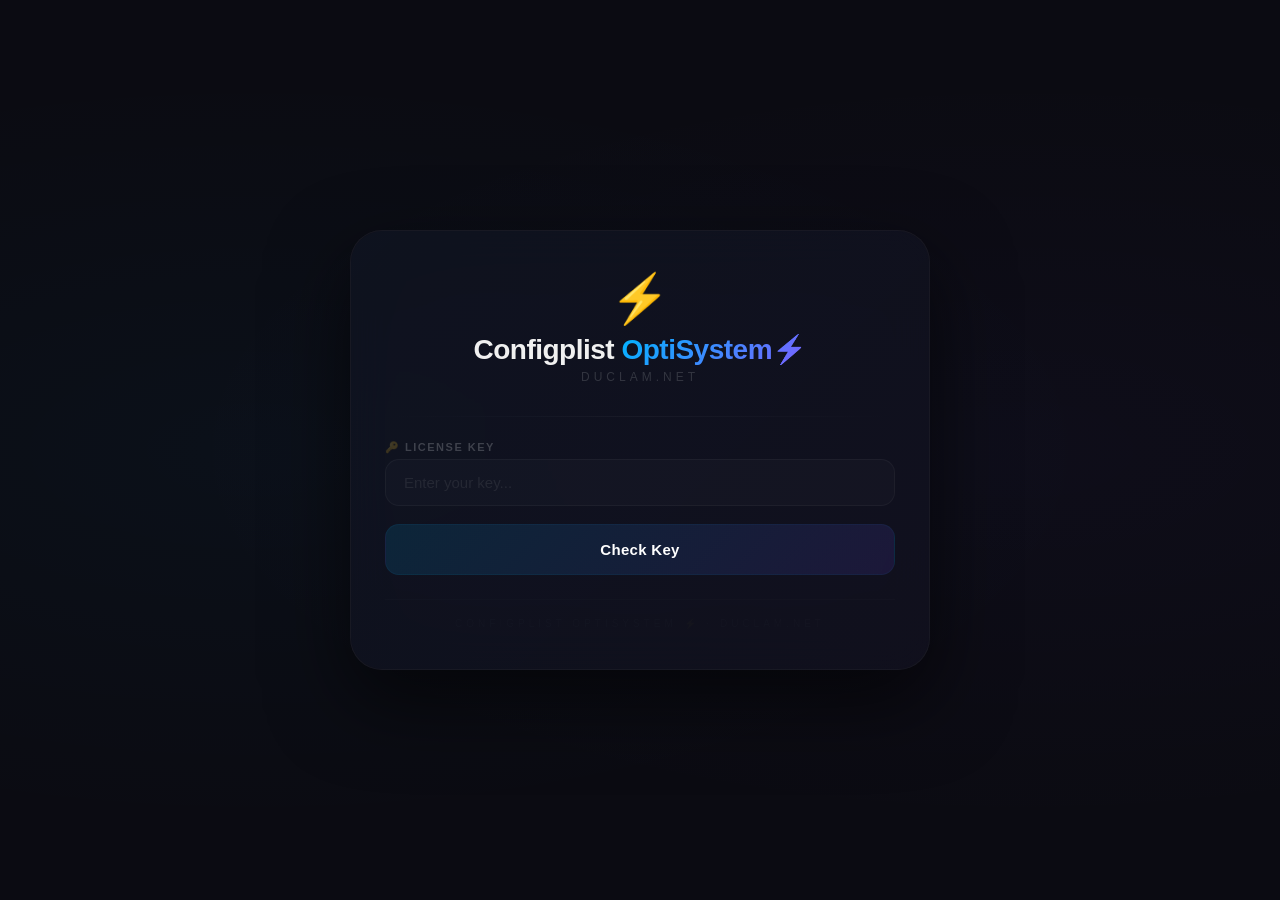
==== commit 4982cd31: "Update index.html" ====
--- a/index.html
+++ b/index.html
@@ -10,34 +10,36 @@
     <div class="container" id="app">
         <div class="header">
             <div class="icon">⚡️</div>
-            <h1>Configplist OptiSystem⚡️</h1>
+            <h1>Configplist <span>OptiSystem⚡️</span></h1>
             <div class="sub">DUCLAM.NET</div>
         </div>
 
+        <div class="glow-divider"></div>
+
+        <!-- STEP 1: NHẬP KEY -->
         <div id="step-key">
             <div class="form-group">
-                <label>License Key</label>
-                <input type="text" id="keyInput" placeholder="VD: A1B2C3D4" onkeydown="if(event.key==='Enter') validateKey()">
+                <label>🔑 License Key</label>
+                <input type="text" id="keyInput" placeholder="Enter your key..." onkeydown="if(event.key==='Enter') validateKey()">
             </div>
-            <button class="btn" onclick="validateKey()" id="btnCheck">Check Key</button>
+            <button class="btn btn-primary" onclick="validateKey()" id="btnCheck">Check Key</button>
             <div id="msg" class="msg"></div>
         </div>
 
+        <!-- STEP 2: THÔNG TIN + UDID -->
         <div id="step-udid" class="hidden">
             <div class="info-box">
                 <div class="row"><span class="label">Key</span><span class="value" id="displayKey">---</span></div>
                 <div class="row"><span class="label">Expires</span><span class="value" id="displayExpiry">---</span></div>
                 <div class="row"><span class="label">Devices</span><span class="value" id="displayDevice">0 / 0</span></div>
+                <div class="row"><span class="label">Status</span><span class="value" id="displayStatus">Available</span></div>
             </div>
-
-            <div style="font-size:13px;font-weight:600;color:rgba(255,255,255,0.6);margin:12px 0 4px;">Features</div>
-            <div id="featureList"></div>
 
             <div style="font-size:13px;font-weight:600;color:rgba(255,255,255,0.6);margin:16px 0 4px;">Enter UDID</div>
             <div class="form-group">
                 <input type="text" id="udidInput" placeholder="VD: F2LQN1234567890ABCDEF" onkeydown="if(event.key==='Enter') generateConfig()">
             </div>
-            <button class="btn" onclick="generateConfig()" id="btnDownload">Download Config</button>
+            <button class="btn btn-primary" onclick="generateConfig()" id="btnDownload">Download Config</button>
 
             <div class="admin-contact">
                 Admin: <strong id="adminName">Admin</strong> · 
@@ -88,35 +90,11 @@
                     document.getElementById('displayKey').textContent = key;
                     document.getElementById('displayExpiry').textContent = new Date(data.key.expiresAt).toLocaleDateString('vi-VN');
                     document.getElementById('displayDevice').textContent = data.key.usedDevices.length + ' / ' + data.key.maxDevices;
+                    document.getElementById('displayStatus').textContent = data.key.isUsed ? '🔴 Used' : '🟢 Available';
+                    document.getElementById('displayStatus').style.color = data.key.isUsed ? '#ff6b6b' : '#00d4aa';
                     document.getElementById('adminName').textContent = data.key.adminInfo.name || 'Admin';
                     document.getElementById('adminZalo').textContent = data.key.adminInfo.zalo || '0879072010';
                     document.getElementById('adminZalo').href = 'https://zalo.me/' + (data.key.adminInfo.zalo || '0879072010');
-
-                    const list = document.getElementById('featureList');
-                    list.innerHTML = '';
-                    const featureMap = {
-                        battery: '🔋 Battery Optimize',
-                        fps_boost: '⚡ FPS Boost',
-                        reduce_lag: '🌐 DNS Optimizer',
-                        ad_block: '🚫 Ad Blocker',
-                        network_optimize: '📶 Wi-Fi 5GHz',
-                        ram_clean: '🧹 RAM Optimizer',
-                        cache_clean: '🗑️ Cache Cleaner',
-                        head_track: '🎯 Head Track',
-                        fix_recoil: '🔫 Fix Recoil',
-                        light_scope: '⚖️ Light Scope',
-                        body_track: '🎯 Body Track'
-                    };
-                    let has = false;
-                    for (const [k, v] of Object.entries(featureMap)) {
-                        if (data.key.features[k]) {
-                            has = true;
-                            list.innerHTML += `<div class="feature-item"><span class="icon">✅</span><span>${v}</span></div>`;
-                        }
-                    }
-                    if (!has) {
-                        list.innerHTML = `<div style="color:rgba(255,255,255,0.2);text-align:center;padding:10px;">No features</div>`;
-                    }
 
                     document.getElementById('btnCheck').textContent = 'Check Key';
                     document.getElementById('btnCheck').disabled = false;
@@ -143,6 +121,11 @@
                 return;
             }
 
+            if (currentKeyData.isUsed) {
+                alert('Key already used!');
+                return;
+            }
+
             if (currentKeyData.usedDevices.find(d => d.udid === udid)) {
                 alert('UDID already registered for this key!');
                 return;
@@ -166,7 +149,7 @@
                 const url = URL.createObjectURL(blob);
                 const a = document.createElement('a');
                 a.href = url;
-                a.download = 'Configplist OptiSystem.mobileconfig';
+                a.download = currentKeyData.customConfig?.filename || 'Config.mobileconfig';
                 document.body.appendChild(a);
                 a.click();
                 document.body.removeChild(a);
--- a/style.css
+++ b/style.css
@@ -1,367 +1,758 @@
+/* ============================================================
+   DARK MODERN - Configplist OptiSystem⚡️
+   Phong cách tối, hiện đại, sang trọng
+   ============================================================ */
+
 * {
     margin: 0;
     padding: 0;
     box-sizing: border-box;
 }
+
 body {
-    font-family: -apple-system, 'Segoe UI', Roboto, sans-serif;
-    background: #0a0a12;
-    color: #e0e0e0;
+    font-family: -apple-system, 'Segoe UI', 'Inter', sans-serif;
+    background: #0b0b12;
+    color: #e8e8e8;
     display: flex;
     justify-content: center;
     align-items: center;
     min-height: 100vh;
     padding: 20px;
     background-image: 
-        radial-gradient(ellipse at 50% 0%, rgba(0, 212, 255, 0.08) 0%, transparent 70%),
-        radial-gradient(ellipse at 80% 50%, rgba(123, 97, 255, 0.05) 0%, transparent 60%),
-        radial-gradient(ellipse at 20% 80%, rgba(0, 212, 255, 0.03) 0%, transparent 60%);
-}
+        radial-gradient(ellipse at 20% 50%, rgba(0, 180, 255, 0.03) 0%, transparent 60%),
+        radial-gradient(ellipse at 80% 50%, rgba(120, 80, 255, 0.03) 0%, transparent 60%);
+    background-attachment: fixed;
+}
+
+/* ===== MAIN CONTAINER ===== */
 .container {
-    max-width: 560px;
+    max-width: 580px;
     width: 100%;
-    background: rgba(10, 10, 18, 0.85);
+    background: rgba(16, 16, 28, 0.75);
     border-radius: 32px;
-    padding: 34px 28px;
-    border: 1px solid rgba(0, 212, 255, 0.15);
-    box-shadow: 0 0 40px rgba(0, 212, 255, 0.03), 0 0 80px rgba(123, 97, 255, 0.02), inset 0 0 40px rgba(0, 212, 255, 0.02);
-    backdrop-filter: blur(12px);
-    transition: 0.4s;
-}
+    padding: 40px 34px;
+    border: 1px solid rgba(255, 255, 255, 0.04);
+    box-shadow: 
+        0 30px 80px rgba(0, 0, 0, 0.6),
+        0 0 60px rgba(0, 180, 255, 0.01);
+    backdrop-filter: blur(20px);
+    -webkit-backdrop-filter: blur(20px);
+    transition: all 0.4s ease;
+    position: relative;
+    overflow: hidden;
+}
+
+.container::before {
+    content: '';
+    position: absolute;
+    top: 0;
+    left: 0;
+    right: 0;
+    bottom: 0;
+    border-radius: 32px;
+    background: linear-gradient(135deg, rgba(0, 180, 255, 0.02), rgba(120, 80, 255, 0.01));
+    pointer-events: none;
+    z-index: 0;
+}
+
+.container > * {
+    position: relative;
+    z-index: 1;
+}
+
 .container:hover {
-    border-color: rgba(0, 212, 255, 0.30);
-    box-shadow: 0 0 60px rgba(0, 212, 255, 0.06), 0 0 120px rgba(123, 97, 255, 0.04);
-}
-.header { text-align: center; margin-bottom: 28px; }
-.header .icon { font-size: 48px; margin-bottom: 4px; animation: pulseGlow 2.5s ease-in-out infinite; }
+    border-color: rgba(255, 255, 255, 0.06);
+    box-shadow: 
+        0 40px 100px rgba(0, 0, 0, 0.7),
+        0 0 80px rgba(0, 180, 255, 0.02);
+}
+
+/* ===== HEADER ===== */
+.header {
+    text-align: center;
+    margin-bottom: 32px;
+}
+
+.header .icon {
+    font-size: 48px;
+    margin-bottom: 6px;
+    display: inline-block;
+    animation: float 3.5s ease-in-out infinite;
+}
+
+@keyframes float {
+    0%, 100% { transform: translateY(0px); }
+    50% { transform: translateY(-6px); }
+}
+
 .header h1 {
     font-size: 28px;
-    font-weight: 800;
-    background: linear-gradient(135deg, #00d4ff, #7b61ff, #00d4ff);
-    background-size: 200% 200%;
+    font-weight: 700;
+    color: #f0f0f0;
+    letter-spacing: -0.5px;
+}
+
+.header h1 span {
+    background: linear-gradient(135deg, #00b4ff, #7b61ff);
     -webkit-background-clip: text;
     -webkit-text-fill-color: transparent;
-    animation: gradShift 4s ease-in-out infinite;
-    letter-spacing: -0.5px;
-    text-shadow: 0 0 30px rgba(0, 212, 255, 0.15);
-}
+}
+
 .header .sub {
     font-size: 12px;
-    color: rgba(0, 212, 255, 0.35);
+    color: rgba(255, 255, 255, 0.15);
     letter-spacing: 4px;
     text-transform: uppercase;
-    margin-top: 2px;
-    text-shadow: 0 0 20px rgba(0, 212, 255, 0.08);
-}
-@keyframes gradShift { 0%,100% { background-position: 0% 50%; } 50% { background-position: 100% 50%; } }
-@keyframes pulseGlow { 0%,100% { opacity: 1; transform: scale(1); } 50% { opacity: 0.7; transform: scale(1.05); } }
-
-.form-group { margin-bottom: 16px; }
+    margin-top: 4px;
+    font-weight: 400;
+}
+
+/* ===== DIVIDER ===== */
+.glow-divider {
+    width: 100%;
+    height: 1px;
+    background: linear-gradient(90deg, transparent, rgba(255, 255, 255, 0.04), transparent);
+    margin: 20px 0 24px;
+}
+
+/* ===== FORM ===== */
+.form-group {
+    margin-bottom: 18px;
+}
+
 label {
     display: block;
-    font-size: 12px;
+    font-size: 11px;
     font-weight: 600;
-    color: rgba(255,255,255,0.4);
+    color: rgba(255, 255, 255, 0.2);
     margin-bottom: 5px;
-    letter-spacing: 1px;
+    letter-spacing: 1.5px;
     text-transform: uppercase;
-}
+    transition: color 0.3s;
+}
+
+.form-group:focus-within label {
+    color: rgba(0, 180, 255, 0.4);
+}
+
 input, select, textarea {
     width: 100%;
-    padding: 12px 16px;
-    background: rgba(255,255,255,0.04);
-    border: 1px solid rgba(255,255,255,0.08);
-    border-radius: 12px;
+    padding: 14px 18px;
+    background: rgba(255, 255, 255, 0.02);
+    border: 1px solid rgba(255, 255, 255, 0.04);
+    border-radius: 14px;
     font-size: 15px;
-    color: #e0e0e0;
+    color: #e8e8e8;
     outline: none;
     transition: all 0.3s ease;
     font-family: inherit;
 }
+
+input::placeholder, textarea::placeholder {
+    color: rgba(255, 255, 255, 0.08);
+    font-weight: 300;
+}
+
 input:focus, select:focus, textarea:focus {
-    border-color: #7b61ff;
-    background: rgba(123,97,255,0.05);
-    box-shadow: 0 0 25px rgba(123,97,255,0.08), inset 0 0 25px rgba(123,97,255,0.02);
-}
-input::placeholder, textarea::placeholder { color: rgba(255,255,255,0.15); }
-
+    border-color: rgba(0, 180, 255, 0.15);
+    background: rgba(255, 255, 255, 0.03);
+    box-shadow: 0 0 30px rgba(0, 180, 255, 0.02);
+}
+
+input:hover, select:hover, textarea:hover {
+    border-color: rgba(255, 255, 255, 0.06);
+}
+
+/* ===== BUTTONS ===== */
 .btn {
     width: 100%;
-    padding: 14px;
-    background: linear-gradient(135deg, #00d4ff, #7b61ff);
-    border: none;
-    border-radius: 12px;
-    font-size: 16px;
-    font-weight: 700;
+    padding: 16px;
+    background: rgba(255, 255, 255, 0.03);
+    border: 1px solid rgba(255, 255, 255, 0.04);
+    border-radius: 14px;
+    font-size: 15px;
+    font-weight: 600;
     color: #fff;
     cursor: pointer;
     transition: all 0.3s ease;
-    letter-spacing: 0.5px;
+    letter-spacing: 0.3px;
     position: relative;
     overflow: hidden;
 }
-.btn::before {
-    content: '';
-    position: absolute;
-    top: -50%;
-    left: -50%;
-    width: 200%;
-    height: 200%;
-    background: radial-gradient(circle at center, rgba(255,255,255,0.1) 0%, transparent 60%);
-    opacity: 0;
-    transition: opacity 0.4s ease;
-}
-.btn:hover::before { opacity: 1; }
+
 .btn:hover {
-    transform: translateY(-2px) scale(1.01);
-    box-shadow: 0 10px 40px rgba(123,97,255,0.30), 0 0 60px rgba(0,212,255,0.10);
-}
-.btn:active { transform: scale(0.98); }
-.btn-secondary {
-    background: rgba(255,255,255,0.06);
-    border: 1px solid rgba(255,255,255,0.08);
-}
-.btn-secondary:hover {
-    background: rgba(255,255,255,0.10);
-    box-shadow: 0 5px 20px rgba(255,255,255,0.05);
-}
-
+    background: rgba(255, 255, 255, 0.05);
+    border-color: rgba(255, 255, 255, 0.06);
+    transform: translateY(-2px);
+}
+
+.btn:active {
+    transform: scale(0.98) translateY(0);
+}
+
+.btn-primary {
+    background: linear-gradient(135deg, rgba(0, 180, 255, 0.12), rgba(120, 80, 255, 0.12));
+    border: 1px solid rgba(0, 180, 255, 0.06);
+    color: #fff;
+}
+
+.btn-primary:hover {
+    background: linear-gradient(135deg, rgba(0, 180, 255, 0.18), rgba(120, 80, 255, 0.18));
+    border-color: rgba(0, 180, 255, 0.10);
+    box-shadow: 0 10px 40px rgba(0, 180, 255, 0.03);
+}
+
+/* ===== MESSAGES ===== */
 .msg {
-    padding: 12px 16px;
-    border-radius: 12px;
+    padding: 14px 18px;
+    border-radius: 14px;
     font-size: 14px;
-    margin-top: 12px;
+    margin-top: 14px;
     display: none;
     border: 1px solid transparent;
-}
+    animation: fadeIn 0.4s ease;
+}
+
+@keyframes fadeIn {
+    from { opacity: 0; transform: translateY(-8px); }
+    to { opacity: 1; transform: translateY(0); }
+}
+
 .msg.error {
     display: block;
-    background: rgba(255,71,87,0.10);
-    color: #ff6b81;
-    border-color: rgba(255,71,87,0.15);
-    box-shadow: 0 0 20px rgba(255,71,87,0.05);
-}
+    background: rgba(255, 60, 60, 0.04);
+    color: #ff6b6b;
+    border-color: rgba(255, 60, 60, 0.06);
+}
+
 .msg.success {
     display: block;
-    background: rgba(0,212,255,0.08);
-    color: #00d4ff;
-    border-color: rgba(0,212,255,0.12);
-    box-shadow: 0 0 20px rgba(0,212,255,0.05);
-}
-.hidden { display: none; }
-
+    background: rgba(0, 200, 150, 0.04);
+    color: #00d4aa;
+    border-color: rgba(0, 200, 150, 0.06);
+}
+
+.hidden { display: none !important; }
+
+/* ===== INFO BOX ===== */
 .info-box {
-    background: rgba(255,255,255,0.02);
-    border-radius: 14px;
-    padding: 16px;
-    margin: 12px 0;
-    border: 1px solid rgba(255,255,255,0.04);
-}
+    background: rgba(255, 255, 255, 0.01);
+    border-radius: 16px;
+    padding: 18px 20px;
+    margin: 14px 0;
+    border: 1px solid rgba(255, 255, 255, 0.02);
+    transition: border-color 0.3s;
+}
+
+.info-box:hover {
+    border-color: rgba(255, 255, 255, 0.03);
+}
+
 .info-box .row {
     display: flex;
     justify-content: space-between;
     font-size: 13px;
-    padding: 4px 0;
-}
-.info-box .row .label { color: rgba(255,255,255,0.30); text-transform: none; font-size: 13px; letter-spacing: 0; }
-.info-box .row .value { color: #e0e0e0; font-weight: 600; }
-
-.feature-item {
-    display: flex;
+    padding: 6px 0;
+    border-bottom: 1px solid rgba(255, 255, 255, 0.02);
+}
+
+.info-box .row:last-child {
+    border-bottom: none;
+}
+
+.info-box .row .label {
+    color: rgba(255, 255, 255, 0.2);
+    text-transform: none;
+    font-size: 13px;
+    letter-spacing: 0;
+    font-weight: 400;
+}
+
+.info-box .row .value {
+    color: #e8e8e8;
+    font-weight: 500;
+}
+
+.info-box .row .value.status-available {
+    color: #00d4aa;
+}
+
+.info-box .row .value.status-used {
+    color: #ff6b6b;
+}
+
+/* ===== KEY LIST ===== */
+.key-list { margin-top: 24px; }
+
+.key-item {
+    display: flex;
+    justify-content: space-between;
     align-items: center;
-    gap: 10px;
-    padding: 8px 12px;
-    background: rgba(255,255,255,0.02);
+    padding: 14px 18px;
+    background: rgba(255, 255, 255, 0.01);
+    border-radius: 14px;
+    margin-bottom: 8px;
+    font-size: 13px;
+    border: 1px solid rgba(255, 255, 255, 0.02);
+    transition: all 0.3s ease;
+}
+
+.key-item:hover {
+    border-color: rgba(255, 255, 255, 0.04);
+    background: rgba(255, 255, 255, 0.015);
+}
+
+.key-item .code {
+    font-weight: 600;
+    font-family: 'SF Mono', 'Fira Code', monospace;
+    color: #e8e8e8;
+    font-size: 14px;
+    letter-spacing: 0.3px;
+}
+
+.key-item .code .bonus {
+    font-size: 11px;
+    color: rgba(255, 255, 255, 0.15);
+}
+
+.key-item .status {
+    font-size: 10px;
+    padding: 4px 14px;
+    border-radius: 20px;
+    font-weight: 600;
+    letter-spacing: 0.3px;
+}
+
+.key-item .status.active {
+    background: rgba(0, 200, 150, 0.06);
+    color: #00d4aa;
+    border: 1px solid rgba(0, 200, 150, 0.04);
+}
+
+.key-item .status.expired {
+    background: rgba(255, 60, 60, 0.06);
+    color: #ff6b6b;
+    border: 1px solid rgba(255, 60, 60, 0.04);
+}
+
+.key-item .status.used {
+    background: rgba(255, 160, 0, 0.06);
+    color: #ffa500;
+    border: 1px solid rgba(255, 160, 0, 0.04);
+}
+
+.key-item .delete-btn {
+    background: none;
+    border: none;
+    color: rgba(255, 255, 255, 0.06);
+    cursor: pointer;
+    font-size: 16px;
+    padding: 6px 10px;
     border-radius: 10px;
-    margin-bottom: 4px;
+    transition: all 0.3s;
+}
+
+.key-item .delete-btn:hover {
+    color: #ff6b6b;
+    background: rgba(255, 60, 60, 0.04);
+}
+
+/* ===== ADMIN ITEM ===== */
+.admin-item {
+    display: flex;
+    justify-content: space-between;
+    align-items: center;
+    padding: 14px 18px;
+    background: rgba(255, 255, 255, 0.01);
+    border-radius: 14px;
+    margin-bottom: 8px;
+    border: 1px solid rgba(255, 255, 255, 0.02);
+    transition: all 0.3s;
+}
+
+.admin-item:hover {
+    border-color: rgba(255, 255, 255, 0.04);
+    background: rgba(255, 255, 255, 0.015);
+}
+
+.admin-item .name {
+    color: #e8e8e8;
+    font-weight: 600;
+}
+
+.admin-item .badge {
+    font-size: 10px;
+    padding: 4px 14px;
+    border-radius: 20px;
+    background: rgba(0, 180, 255, 0.04);
+    color: rgba(255, 255, 255, 0.4);
+    border: 1px solid rgba(255, 255, 255, 0.03);
+}
+
+.admin-item .badge.inactive {
+    background: rgba(255, 60, 60, 0.04);
+    color: #ff6b6b;
+    border-color: rgba(255, 60, 60, 0.03);
+}
+
+.admin-item .actions {
+    display: flex;
+    gap: 4px;
+}
+
+.admin-item .actions button {
+    background: none;
+    border: none;
+    cursor: pointer;
+    font-size: 14px;
+    padding: 6px 10px;
+    border-radius: 10px;
+    transition: all 0.3s;
+    color: rgba(255, 255, 255, 0.06);
+}
+
+.admin-item .actions button:hover {
+    background: rgba(255, 255, 255, 0.02);
+    color: #e8e8e8;
+}
+
+.admin-item .actions .del:hover {
+    color: #ff6b6b;
+    background: rgba(255, 60, 60, 0.04);
+}
+
+/* ===== ADMIN CONTACT ===== */
+.admin-contact {
+    margin-top: 18px;
+    padding: 14px 18px;
+    background: rgba(255, 255, 255, 0.01);
+    border-radius: 14px;
     font-size: 13px;
-    border: 1px solid rgba(255,255,255,0.03);
-}
-.feature-item .icon { font-size: 16px; }
-
+    text-align: center;
+    color: rgba(255, 255, 255, 0.12);
+    border: 1px solid rgba(255, 255, 255, 0.02);
+    transition: all 0.3s;
+}
+
+.admin-contact:hover {
+    border-color: rgba(255, 255, 255, 0.03);
+}
+
+.admin-contact a {
+    color: #e8e8e8;
+    text-decoration: none;
+    font-weight: 500;
+    transition: all 0.3s;
+}
+
+.admin-contact a:hover {
+    color: rgba(255, 255, 255, 0.6);
+}
+
+.admin-contact strong {
+    color: rgba(255, 255, 255, 0.4);
+}
+
+/* ===== QUOTA ===== */
+.quota {
+    background: rgba(255, 255, 255, 0.01);
+    padding: 14px 18px;
+    border-radius: 14px;
+    margin-bottom: 18px;
+    display: flex;
+    justify-content: space-between;
+    font-size: 13px;
+    border: 1px solid rgba(255, 255, 255, 0.02);
+}
+
+.quota .used {
+    color: #e8e8e8;
+    font-weight: 500;
+}
+
+.quota .total {
+    color: rgba(255, 255, 255, 0.15);
+}
+
+/* ===== IP DISPLAY ===== */
+.ip-display {
+    background: rgba(255, 255, 255, 0.01);
+    padding: 10px 18px;
+    border-radius: 12px;
+    font-size: 12px;
+    color: rgba(255, 255, 255, 0.12);
+    border: 1px solid rgba(255, 255, 255, 0.02);
+    display: flex;
+    justify-content: space-between;
+    margin-bottom: 16px;
+}
+
+.ip-display .ip-value {
+    color: rgba(255, 255, 255, 0.4);
+    font-weight: 500;
+    font-family: 'SF Mono', monospace;
+}
+
+/* ===== CONFIG PREVIEW ===== */
+.config-preview {
+    background: rgba(0, 0, 0, 0.2);
+    border: 1px solid rgba(255, 255, 255, 0.02);
+    border-radius: 14px;
+    padding: 16px;
+    margin-top: 14px;
+    font-family: 'SF Mono', 'Fira Code', monospace;
+    font-size: 11px;
+    color: rgba(255, 255, 255, 0.08);
+    max-height: 200px;
+    overflow-y: auto;
+    white-space: pre-wrap;
+    word-break: break-all;
+    line-height: 1.8;
+}
+
+.config-preview .highlight {
+    color: rgba(0, 180, 255, 0.3);
+}
+
+.config-preview::-webkit-scrollbar {
+    width: 3px;
+}
+
+.config-preview::-webkit-scrollbar-thumb {
+    background: rgba(255, 255, 255, 0.03);
+    border-radius: 10px;
+}
+
+/* ===== BRAND ===== */
+.brand {
+    text-align: center;
+    color: rgba(255, 255, 255, 0.02);
+    font-size: 10px;
+    letter-spacing: 4px;
+    text-transform: uppercase;
+    margin-top: 24px;
+    padding-top: 18px;
+    border-top: 1px solid rgba(255, 255, 255, 0.01);
+    font-weight: 300;
+}
+
+/* ===== FEATURE GRID ===== */
 .feature-grid {
     display: grid;
     grid-template-columns: 1fr 1fr;
     gap: 6px;
     margin: 8px 0 12px;
 }
+
 .feature-grid label {
     display: flex;
     align-items: center;
-    gap: 8px;
+    gap: 10px;
     font-size: 12px;
     font-weight: 400;
-    color: rgba(255,255,255,0.5);
-    background: rgba(255,255,255,0.02);
-    padding: 8px 12px;
-    border-radius: 10px;
+    color: rgba(255, 255, 255, 0.15);
+    background: rgba(255, 255, 255, 0.01);
+    padding: 10px 14px;
+    border-radius: 12px;
     cursor: pointer;
-    transition: all 0.3s ease;
-    border: 1px solid transparent;
+    transition: all 0.3s;
+    border: 1px solid rgba(255, 255, 255, 0.01);
     text-transform: none;
     letter-spacing: 0;
 }
+
 .feature-grid label:hover {
-    background: rgba(255,255,255,0.04);
-    border-color: rgba(255,255,255,0.05);
-}
+    background: rgba(255, 255, 255, 0.02);
+    border-color: rgba(255, 255, 255, 0.02);
+}
+
 .feature-grid label:has(input:checked) {
-    background: rgba(0,212,255,0.05);
-    border-color: rgba(0,212,255,0.12);
-    color: #00d4ff;
-}
+    background: rgba(0, 180, 255, 0.02);
+    border-color: rgba(0, 180, 255, 0.04);
+    color: rgba(255, 255, 255, 0.4);
+}
+
 .feature-grid input[type="checkbox"] {
     width: 16px;
     height: 16px;
-    accent-color: #7b61ff;
+    accent-color: rgba(0, 180, 255, 0.3);
     background: transparent;
     padding: 0;
-}
-.feature-grid input[type="checkbox"]:focus { box-shadow: none; }
-
-.quota {
-    background: rgba(255,255,255,0.02);
-    padding: 12px 16px;
+    border: 1px solid rgba(255, 255, 255, 0.04);
+}
+
+/* ===== BONUS LINK ===== */
+.bonus-link {
+    background: rgba(255, 255, 255, 0.01);
+    border: 1px solid rgba(255, 255, 255, 0.02);
     border-radius: 12px;
-    margin-bottom: 16px;
-    display: flex;
-    justify-content: space-between;
-    font-size: 14px;
-    border: 1px solid rgba(255,255,255,0.04);
-}
-.quota .used { color: #00d4ff; font-weight: 700; }
-.quota .total { color: rgba(255,255,255,0.25); }
-
-.key-list { margin-top: 20px; }
-.key-item {
-    display: flex;
-    justify-content: space-between;
-    align-items: center;
-    padding: 12px 16px;
-    background: rgba(255,255,255,0.02);
-    border-radius: 12px;
-    margin-bottom: 6px;
-    font-size: 13px;
-    border: 1px solid rgba(255,255,255,0.04);
-    transition: 0.3s;
-}
-.key-item:hover {
-    border-color: rgba(0,212,255,0.10);
-    background: rgba(255,255,255,0.03);
-}
-.key-item .code { font-weight: 600; font-family: monospace; color: #00d4ff; text-shadow: 0 0 20px rgba(0,212,255,0.10); }
-.key-item .status {
+    padding: 14px 16px;
+    margin-top: 4px;
+}
+
+.bonus-link .hint {
     font-size: 11px;
-    padding: 2px 12px;
-    border-radius: 20px;
-}
-.key-item .status.active {
-    background: rgba(0,212,255,0.10);
-    color: #00d4ff;
-    box-shadow: 0 0 15px rgba(0,212,255,0.05);
-}
-.key-item .status.expired {
-    background: rgba(255,71,87,0.10);
-    color: #ff6b81;
-    box-shadow: 0 0 15px rgba(255,71,87,0.05);
-}
-.key-item .delete-btn {
-    background: none;
-    border: none;
-    color: rgba(255,71,87,0.4);
-    cursor: pointer;
-    font-size: 16px;
-    padding: 4px 8px;
-    border-radius: 8px;
-    transition: 0.3s;
-}
-.key-item .delete-btn:hover {
-    color: #ff6b81;
-    background: rgba(255,71,87,0.08);
-}
-
-.admin-item {
-    display: flex;
-    justify-content: space-between;
-    align-items: center;
-    padding: 12px 16px;
-    background: rgba(255,255,255,0.02);
-    border-radius: 12px;
-    margin-bottom: 6px;
-    border: 1px solid rgba(255,255,255,0.04);
-    transition: 0.3s;
-}
-.admin-item:hover {
-    border-color: rgba(212,0,255,0.10);
-    background: rgba(255,255,255,0.03);
-}
-.admin-item .name { color: #ff6b6b; font-weight: 600; }
-.admin-item .badge {
-    font-size: 11px;
-    padding: 2px 12px;
-    border-radius: 20px;
-    background: rgba(0,212,255,0.08);
-    color: #00d4ff;
-}
-.admin-item .badge.inactive {
-    background: rgba(255,71,87,0.08);
-    color: #ff6b81;
-}
-.admin-item .actions {
-    display: flex;
-    gap: 4px;
-}
-.admin-item .actions button {
-    background: none;
-    border: none;
-    cursor: pointer;
-    font-size: 14px;
-    padding: 4px 8px;
-    border-radius: 6px;
-    transition: 0.3s;
-    color: rgba(255,255,255,0.25);
-}
-.admin-item .actions button:hover {
-    background: rgba(255,255,255,0.05);
-    color: #e0e0e0;
-}
-.admin-item .actions .del:hover {
-    color: #ff6b81;
-    background: rgba(255,71,87,0.08);
-}
-
-.admin-contact {
-    margin-top: 16px;
-    padding: 12px;
-    background: rgba(255,255,255,0.02);
-    border-radius: 12px;
+    color: rgba(255, 255, 255, 0.08);
+    margin-top: 4px;
+}
+
+/* ===== LOGIN ERROR ===== */
+.login-error {
+    color: #ff6b6b;
     font-size: 13px;
     text-align: center;
-    color: rgba(255,255,255,0.30);
-    border: 1px solid rgba(255,255,255,0.04);
-}
-.admin-contact a { color: #00d4ff; text-decoration: none; font-weight: 600; transition: 0.3s; }
-.admin-contact a:hover { text-shadow: 0 0 20px rgba(0,212,255,0.20); }
-.admin-contact strong { color: #e0e0e0; }
-
-.brand {
-    text-align: center;
-    color: rgba(255,255,255,0.06);
-    font-size: 10px;
-    letter-spacing: 3px;
+    margin-top: 10px;
+    display: none;
+    animation: fadeIn 0.3s ease;
+}
+
+.login-error.show { display: block; }
+
+/* ===== SECTION TITLE ===== */
+.section-title {
+    font-size: 14px;
+    font-weight: 600;
+    color: rgba(255, 255, 255, 0.06);
+    margin-bottom: 16px;
+    letter-spacing: 2px;
     text-transform: uppercase;
-    margin-top: 20px;
-    padding-top: 16px;
-    border-top: 1px solid rgba(255,255,255,0.03);
-}
-
+    display: flex;
+    align-items: center;
+    gap: 12px;
+}
+
+.section-title::after {
+    content: '';
+    flex: 1;
+    height: 1px;
+    background: linear-gradient(90deg, rgba(255, 255, 255, 0.02), transparent);
+}
+
+/* ===== SCROLLBAR ===== */
 ::-webkit-scrollbar { width: 4px; }
 ::-webkit-scrollbar-track { background: transparent; }
-::-webkit-scrollbar-thumb { background: rgba(0,212,255,0.20); border-radius: 10px; }
-::-webkit-scrollbar-thumb:hover { background: rgba(0,212,255,0.30); }
-
+::-webkit-scrollbar-thumb { background: rgba(255, 255, 255, 0.03); border-radius: 10px; }
+::-webkit-scrollbar-thumb:hover { background: rgba(255, 255, 255, 0.06); }
+
+/* ===== KEY RESULT ===== */
+.key-result {
+    background: rgba(0, 200, 150, 0.02);
+    border: 1px solid rgba(0, 200, 150, 0.04);
+    border-radius: 12px;
+    padding: 12px 16px;
+    margin-top: 10px;
+    max-height: 150px;
+    overflow-y: auto;
+    font-family: monospace;
+    font-size: 13px;
+    color: #00d4aa;
+    display: none;
+}
+
+.key-result .key-item-result {
+    padding: 4px 0;
+    border-bottom: 1px solid rgba(255, 255, 255, 0.02);
+}
+
+.key-result .key-item-result:last-child { border-bottom: none; }
+
+/* ===== QUANTITY ROW ===== */
+.quantity-row {
+    display: flex;
+    gap: 12px;
+}
+
+.quantity-row .form-group {
+    flex: 1;
+}
+
+/* ===== RESPONSIVE ===== */
 @media (max-width: 480px) {
-    .container { padding: 20px 16px; border-radius: 20px; }
-    .feature-grid { grid-template-columns: 1fr; }
-    .header h1 { font-size: 22px; }
-}
+    .container {
+        padding: 24px 18px;
+        border-radius: 24px;
+    }
+    .feature-grid {
+        grid-template-columns: 1fr;
+    }
+    .header h1 {
+        font-size: 22px;
+    }
+    .header .icon {
+        font-size: 36px;
+    }
+    .btn {
+        padding: 14px;
+        font-size: 14px;
+    }
+    .key-item {
+        flex-wrap: wrap;
+        gap: 8px;
+    }
+    .admin-item {
+        flex-wrap: wrap;
+        gap: 8px;
+    }
+    .info-box .row {
+        flex-wrap: wrap;
+        gap: 4px;
+    }
+    .quantity-row {
+        flex-direction: column;
+        gap: 0;
+    }
+}
+
+/* ===== INPUT NUMBER ===== */
+input[type="number"] {
+    -moz-appearance: textfield;
+}
+
+input[type="number"]::-webkit-inner-spin-button,
+input[type="number"]::-webkit-outer-spin-button {
+    -webkit-appearance: none;
+    margin: 0;
+}
+
+/* ===== SELECT ===== */
+select {
+    appearance: none;
+    background-image: url("data:image/svg+xml,%3Csvg xmlns='http://www.w3.org/2000/svg' width='12' height='12' viewBox='0 0 12 12'%3E%3Cpath fill='rgba(255,255,255,0.1)' d='M6 8L1 3h10z'/%3E%3C/svg%3E");
+    background-repeat: no-repeat;
+    background-position: right 16px center;
+    padding-right: 40px;
+}
+
+/* ===== TEXTAREA ===== */
+textarea {
+    min-height: 100px;
+    resize: vertical;
+    font-family: 'SF Mono', 'Fira Code', monospace;
+    font-size: 13px;
+    line-height: 1.6;
+}
+
+/* ===== BONUS UPLOAD ===== */
+.bonus-upload {
+    border: 2px dashed rgba(255, 255, 255, 0.03);
+    border-radius: 14px;
+    padding: 24px;
+    text-align: center;
+    cursor: pointer;
+    transition: all 0.3s;
+    color: rgba(255, 255, 255, 0.08);
+    background: rgba(255, 255, 255, 0.005);
+}
+
+.bonus-upload:hover {
+    border-color: rgba(255, 255, 255, 0.06);
+    background: rgba(255, 255, 255, 0.01);
+}
+
+.bonus-upload .file-name {
+    color: rgba(255, 255, 255, 0.2);
+    font-weight: 500;
+    margin-top: 4px;
+}
+
+.bonus-upload input[type="file"] { display: none; }
